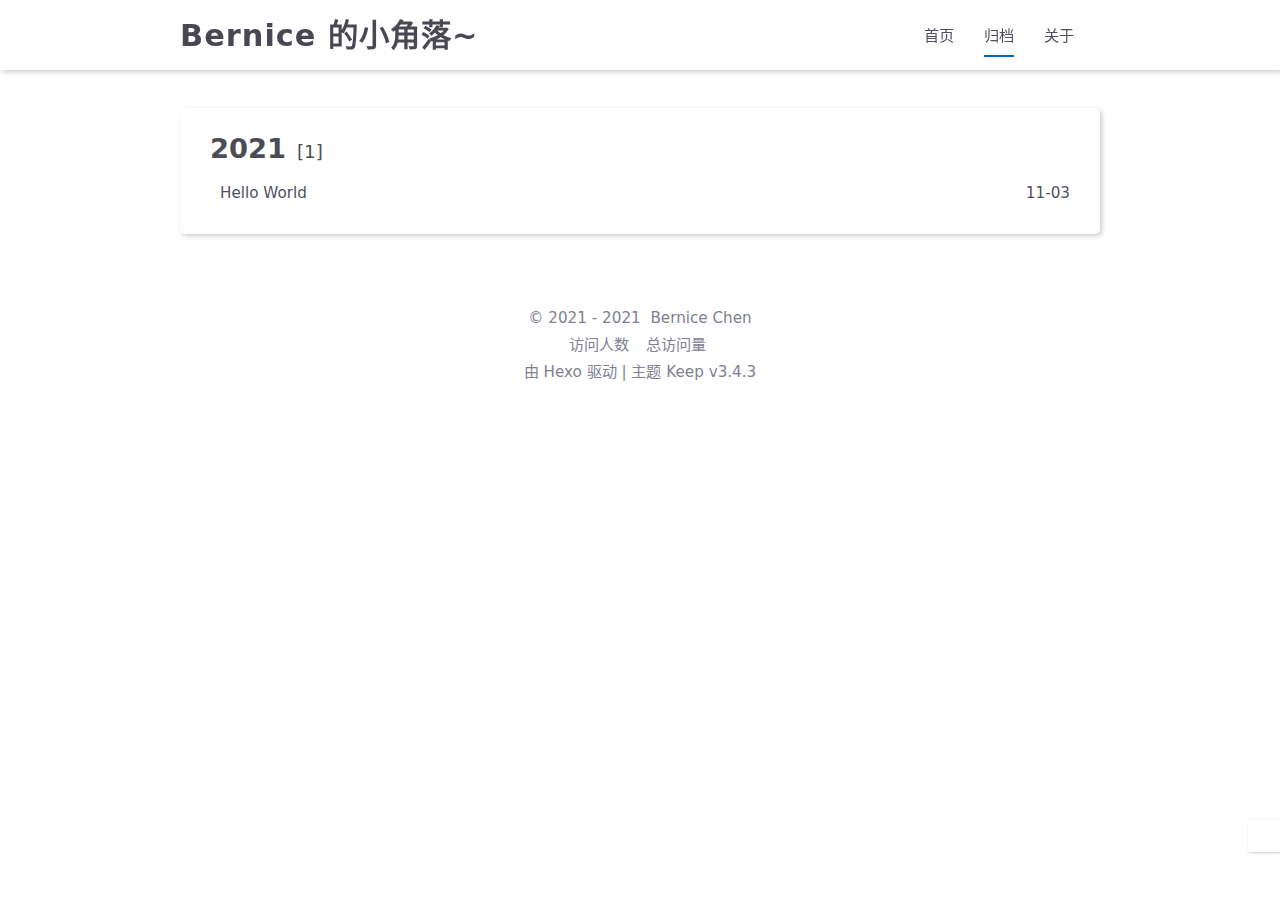
==== archives/index.html @ cb22fe48 "Site updated: 2021-11-06 12:32:54" ====
<!DOCTYPE html>
<html lang="zh-CN">
<head>
    <meta charset="utf-8">
    <meta name="viewport" content="width=device-width, initial-scale=1, maximum-scale=1">
    <meta name="keywords" content="Hexo Theme Keep">
    <meta name="description" content="技术小白的成长历程">
    <meta name="author" content="Bernice Chen">
    
    <title>
        
            归档 |
        
        Bernice 的小角落~
    </title>
    
<link rel="stylesheet" href="/css/style.css">

    <link rel="shortcut icon" href="/images/mylogo.svg">
    <link rel="stylesheet" href="//cdn.jsdelivr.net/npm/hexo-theme-keep@3.4.3/source/css/font-awesome.min.css">
    <script id="hexo-configurations">
    let KEEP = window.KEEP || {};
    KEEP.hexo_config = {"hostname":"example.com","root":"/","language":"zh-CN","path":"search.json"};
    KEEP.theme_config = {"toc":{"enable":true,"number":true,"expand_all":false,"init_open":false},"style":{"primary_color":"#0066CC","avatar":"/images/mylogo.svg","favicon":"/images/mylogo.svg","article_img_align":"left","left_side_width":"260px","content_max_width":"920px","hover":{"shadow":false,"scale":false},"first_screen":{"enable":true,"background_img":"/images/bg.svg","description":"业精于勤，荒于嬉"},"scroll":{"progress_bar":{"enable":true},"percent":{"enable":true}}},"local_search":{"enable":true,"preload":true},"code_copy":{"enable":true,"style":"default"},"pjax":{"enable":true},"lazyload":{"enable":true},"version":"3.4.3"};
    KEEP.language_ago = {"second":"%s 秒前","minute":"%s 分钟前","hour":"%s 小时前","day":"%s 天前","week":"%s 周前","month":"%s 月前","year":"%s 年前"};
  </script>
<meta name="generator" content="Hexo 5.4.0"></head>


<body>
<div class="progress-bar-container">
    
        <span class="scroll-progress-bar"></span>
    

    
        <span class="pjax-progress-bar"></span>
        <span class="pjax-progress-icon">
            <i class="fas fa-circle-notch fa-spin"></i>
        </span>
    
</div>


<main class="page-container">

    

    <div class="page-main-content">

        <div class="page-main-content-top">
            <header class="header-wrapper">

    <div class="header-content">
        <div class="left">
            
            <a class="logo-title" href="/">
                Bernice 的小角落~
            </a>
        </div>

        <div class="right">
            <div class="pc">
                <ul class="menu-list">
                    
                        <li class="menu-item">
                            <a class=""
                               href="/"
                            >
                                首页
                            </a>
                        </li>
                    
                        <li class="menu-item">
                            <a class="active"
                               href="/archives"
                            >
                                归档
                            </a>
                        </li>
                    
                        <li class="menu-item">
                            <a class=""
                               href="/about"
                            >
                                关于
                            </a>
                        </li>
                    
                    
                        <li class="menu-item search search-popup-trigger">
                            <i class="fas fa-search"></i>
                        </li>
                    
                </ul>
            </div>
            <div class="mobile">
                
                    <div class="icon-item search search-popup-trigger"><i class="fas fa-search"></i></div>
                
                <div class="icon-item menu-bar">
                    <div class="menu-bar-middle"></div>
                </div>
            </div>
        </div>
    </div>

    <div class="header-drawer">
        <ul class="drawer-menu-list">
            
                <li class="drawer-menu-item flex-center">
                    <a class=""
                       href="/">首页</a>
                </li>
            
                <li class="drawer-menu-item flex-center">
                    <a class="active"
                       href="/archives">归档</a>
                </li>
            
                <li class="drawer-menu-item flex-center">
                    <a class=""
                       href="/about">关于</a>
                </li>
            
        </ul>
    </div>

    <div class="window-mask"></div>

</header>


        </div>

        <div class="page-main-content-middle">

            <div class="main-content">

                
                    <div class="fade-in-down-animation">
    <div class="archive-container ">
        
<div class="archive-list-container">
    
        <section class="archive-item">
            <div class="archive-item-header">
                <span class="archive-year">2021</span>
                <span class="archive-year-post-count">[1]</span>
            </div>
            <ul class="article-list">
                
                    <li class="article-item">
                        <a class="article-title"
                           href="/2021/11/03/hello-world/"
                        >Hello World</a>
                        <span class="article-date">11-03</span>
                    </li>
                
            </ul>
        </section>
    
</div>

    </div>
</div>

                
            </div>

        </div>

        <div class="page-main-content-bottom">
            <footer class="footer">
    <div class="info-container">
        <div class="copyright-info info-item">
            &copy;
            
              <span>2021</span>
              -
            
            2021&nbsp;<i class="fas fa-heart icon-animate"></i>&nbsp;<a href="/">Bernice Chen</a>
        </div>
        
            <script async data-pjax src="//busuanzi.ibruce.info/busuanzi/2.3/busuanzi.pure.mini.js"></script>
            <div class="website-count info-item">
                
                    <span id="busuanzi_container_site_uv">
                        访问人数&nbsp;<span id="busuanzi_value_site_uv"></span>&ensp;
                    </span>
                
                
                    <span id="busuanzi_container_site_pv">
                        总访问量&nbsp;<span id="busuanzi_value_site_pv"></span>
                    </span>
                
            </div>
        
        <div class="theme-info info-item">
            由 <a target="_blank" href="https://hexo.io">Hexo</a> 驱动&nbsp;|&nbsp;主题&nbsp;<a class="theme-version" target="_blank" href="https://github.com/XPoet/hexo-theme-keep">Keep v3.4.3</a>
        </div>
        
        
    </div>
</footer>

        </div>
    </div>

    

    <div class="right-bottom-side-tools">
        <div class="side-tools-container">
    <ul class="side-tools-list">
        <li class="tools-item tool-font-adjust-plus flex-center">
            <i class="fas fa-search-plus"></i>
        </li>

        <li class="tools-item tool-font-adjust-minus flex-center">
            <i class="fas fa-search-minus"></i>
        </li>

        <li class="tools-item tool-expand-width flex-center">
            <i class="fas fa-arrows-alt-h"></i>
        </li>

        <li class="tools-item tool-dark-light-toggle flex-center">
            <i class="fas fa-moon"></i>
        </li>

        <!-- rss -->
        

        

        <li class="tools-item tool-scroll-to-bottom flex-center">
            <i class="fas fa-arrow-down"></i>
        </li>
    </ul>

    <ul class="exposed-tools-list">
        <li class="tools-item tool-toggle-show flex-center">
            <i class="fas fa-cog fa-spin"></i>
        </li>
        
            <li class="tools-item tool-scroll-to-top flex-center">
                <i class="arrow-up fas fa-arrow-up"></i>
                <span class="percent"></span>
            </li>
        
    </ul>
</div>

    </div>

    

    <div class="image-viewer-container">
    <img src="">
</div>


    
        <div class="search-pop-overlay">
    <div class="popup search-popup">
        <div class="search-header">
          <span class="search-input-field-pre">
            <i class="fas fa-keyboard"></i>
          </span>
            <div class="search-input-container">
                <input autocomplete="off"
                       autocorrect="off"
                       autocapitalize="off"
                       placeholder="搜索..."
                       spellcheck="false"
                       type="search"
                       class="search-input"
                >
            </div>
            <span class="popup-btn-close">
                <i class="fas fa-times"></i>
            </span>
        </div>
        <div id="search-result">
            <div id="no-result">
                <i class="fas fa-spinner fa-pulse fa-5x fa-fw"></i>
            </div>
        </div>
    </div>
</div>

    

</main>



<script src="//cdn.jsdelivr.net/npm/hexo-theme-keep@3.4.3/source/js/utils.js"></script><script src="//cdn.jsdelivr.net/npm/hexo-theme-keep@3.4.3/source/js/main.js"></script><script src="//cdn.jsdelivr.net/npm/hexo-theme-keep@3.4.3/source/js/header-shrink.js"></script><script src="//cdn.jsdelivr.net/npm/hexo-theme-keep@3.4.3/source/js/back2top.js"></script><script src="//cdn.jsdelivr.net/npm/hexo-theme-keep@3.4.3/source/js/dark-light-toggle.js"></script>


    <script src="//cdn.jsdelivr.net/npm/hexo-theme-keep@3.4.3/source/js/local-search.js"></script>



    <script src="//cdn.jsdelivr.net/npm/hexo-theme-keep@3.4.3/source/js/code-copy.js"></script>



    <script src="//cdn.jsdelivr.net/npm/hexo-theme-keep@3.4.3/source/js/lazyload.js"></script>


<div class="post-scripts pjax">
    
</div>


    <script src="//cdn.jsdelivr.net/npm/hexo-theme-keep@3.4.3/source/js/libs/pjax.min.js"></script>
<script>
    window.addEventListener('DOMContentLoaded', () => {
        window.pjax = new Pjax({
            selectors: [
                'head title',
                '.page-container',
                '.pjax'
            ],
            history: true,
            debug: false,
            cacheBust: false,
            timeout: 0,
            analytics: false,
            currentUrlFullReload: false,
            scrollRestoration: false,
            // scrollTo: true,
        });

        document.addEventListener('pjax:send', () => {
            KEEP.utils.pjaxProgressBarStart();
        });

        document.addEventListener('pjax:complete', () => {
            KEEP.utils.pjaxProgressBarEnd();
            window.pjax.executeScripts(document.querySelectorAll('script[data-pjax], .pjax script'));
            KEEP.refresh();
        });
    });
</script>



</body>
</html>
---- css/style.css ----
:root {
  --background-color: #fff;
  --second-background-color: #f7f7f7;
  --primary-color: #06c;
  --first-text-color: #484853;
  --second-text-color: #4c4c57;
  --third-text-color: #808091;
  --fourth-text-color: #ededef;
  --default-text-color: #50505c;
  --border-color: #b3b3b3;
  --selection-color: #0075eb;
  --shadow-color: rgba(0,0,0,0.2);
  --shadow-hover-color: rgba(0,0,0,0.28);
  --scrollbar-color: #595967;
  --scroll-bar-bg-color: #e6e6e6;
  --link-color: #484853;
  --copyright-info-color: #c03;
  --avatar-background-color: #06c;
  --pjax-progress-bar-color: linear-gradient(45deg, #f10006, #ef5b00, #e59c01, #19ca05, #00cab5, #0264c8, #c303c3);
}
@media (prefers-color-scheme: light) {
  :root {
    --background-color: #fff;
    --second-background-color: #f7f7f7;
    --primary-color: #06c;
    --first-text-color: #484853;
    --second-text-color: #4c4c57;
    --third-text-color: #808091;
    --fourth-text-color: #ededef;
    --default-text-color: #50505c;
    --border-color: #b3b3b3;
    --selection-color: #0075eb;
    --shadow-color: rgba(0,0,0,0.2);
    --shadow-hover-color: rgba(0,0,0,0.28);
    --scrollbar-color: #595967;
    --scroll-bar-bg-color: #e6e6e6;
    --link-color: #484853;
    --copyright-info-color: #c03;
    --avatar-background-color: #06c;
    --pjax-progress-bar-color: linear-gradient(45deg, #f10006, #ef5b00, #e59c01, #19ca05, #00cab5, #0264c8, #c303c3);
  }
}
@media (prefers-color-scheme: dark) {
  :root {
    --background-color: #383940;
    --second-background-color: #32333a;
    --primary-color: #06c;
    --first-text-color: #d2d2d7;
    --second-text-color: #cbcbd1;
    --third-text-color: #9595a2;
    --fourth-text-color: #242429;
    --default-text-color: #bebec6;
    --border-color: #5c5e6a;
    --selection-color: #0075eb;
    --shadow-color: rgba(128,128,128,0.2);
    --shadow-hover-color: rgba(128,128,128,0.28);
    --scrollbar-color: #32333a;
    --scroll-bar-bg-color: #5c5e6a;
    --link-color: #c5c5cc;
    --copyright-info-color: #a30029;
    --avatar-background-color: #005cb8;
    --pjax-progress-bar-color: linear-gradient(45deg, #ea404a, #ea722f, #e9a71f, #67e559, #18ecec, #1b85f1, #ee1dee);
  }
}
.light-mode {
  --background-color: #fff;
  --second-background-color: #f7f7f7;
  --primary-color: #06c;
  --first-text-color: #484853;
  --second-text-color: #4c4c57;
  --third-text-color: #808091;
  --fourth-text-color: #ededef;
  --default-text-color: #50505c;
  --border-color: #b3b3b3;
  --selection-color: #0075eb;
  --shadow-color: rgba(0,0,0,0.2);
  --shadow-hover-color: rgba(0,0,0,0.28);
  --scrollbar-color: #595967;
  --scroll-bar-bg-color: #e6e6e6;
  --link-color: #484853;
  --copyright-info-color: #c03;
  --avatar-background-color: #06c;
  --pjax-progress-bar-color: linear-gradient(45deg, #f10006, #ef5b00, #e59c01, #19ca05, #00cab5, #0264c8, #c303c3);
}
.dark-mode {
  --background-color: #383940;
  --second-background-color: #32333a;
  --primary-color: #06c;
  --first-text-color: #d2d2d7;
  --second-text-color: #cbcbd1;
  --third-text-color: #9595a2;
  --fourth-text-color: #242429;
  --default-text-color: #bebec6;
  --border-color: #5c5e6a;
  --selection-color: #0075eb;
  --shadow-color: rgba(128,128,128,0.2);
  --shadow-hover-color: rgba(128,128,128,0.28);
  --scrollbar-color: #32333a;
  --scroll-bar-bg-color: #5c5e6a;
  --link-color: #c5c5cc;
  --copyright-info-color: #a30029;
  --avatar-background-color: #005cb8;
  --pjax-progress-bar-color: linear-gradient(45deg, #ea404a, #ea722f, #e9a71f, #67e559, #18ecec, #1b85f1, #ee1dee);
}
.fade-in-down-animation {
  animation-fill-mode: both;
  animation-duration: 1s;
  animation-name: fade-in-down;
}
.title-hover-animation {
  display: inline-block;
  position: relative;
  border-bottom: none;
  line-height: 1.3;
  vertical-align: top;
  color: var(--second-text-color);
}
.title-hover-animation::before {
  content: "";
  position: absolute;
  width: 100%;
  height: 2px;
  bottom: -4px;
  left: 0;
  background-color: var(--second-text-color);
  visibility: hidden;
  transform: scaleX(0);
  transition-property: color, background, box-shadow, border-color, visibility, transform;
  transition-delay: 0s, 0s, 0s, 0s, 0s, 0s;
  transition-duration: 0.2s, 0.2s, 0.2s, 0.2s, 0.2s, 0.2s;
  transition-timing-function: ease, ease, ease, ease, ease-in-out, ease-in-out;
}
.title-hover-animation:hover::before {
  visibility: visible;
  transform: scaleX(1);
}
@-moz-keyframes fade-in-down {
  0% {
    opacity: 0;
    transform: translateY(-50px);
  }
  100% {
    opacity: 1;
    transform: translateY(0);
  }
}
@-webkit-keyframes fade-in-down {
  0% {
    opacity: 0;
    transform: translateY(-50px);
  }
  100% {
    opacity: 1;
    transform: translateY(0);
  }
}
@-o-keyframes fade-in-down {
  0% {
    opacity: 0;
    transform: translateY(-50px);
  }
  100% {
    opacity: 1;
    transform: translateY(0);
  }
}
@keyframes fade-in-down {
  0% {
    opacity: 0;
    transform: translateY(-50px);
  }
  100% {
    opacity: 1;
    transform: translateY(0);
  }
}
@-moz-keyframes icon-animate {
  0%, 100% {
    transform: scale(1);
  }
  10%, 30% {
    transform: scale(0.88);
  }
  20%, 40%, 60%, 80% {
    transform: scale(1.08);
  }
  50%, 70% {
    transform: scale(1.08);
  }
}
@-webkit-keyframes icon-animate {
  0%, 100% {
    transform: scale(1);
  }
  10%, 30% {
    transform: scale(0.88);
  }
  20%, 40%, 60%, 80% {
    transform: scale(1.08);
  }
  50%, 70% {
    transform: scale(1.08);
  }
}
@-o-keyframes icon-animate {
  0%, 100% {
    transform: scale(1);
  }
  10%, 30% {
    transform: scale(0.88);
  }
  20%, 40%, 60%, 80% {
    transform: scale(1.08);
  }
  50%, 70% {
    transform: scale(1.08);
  }
}
@keyframes icon-animate {
  0%, 100% {
    transform: scale(1);
  }
  10%, 30% {
    transform: scale(0.88);
  }
  20%, 40%, 60%, 80% {
    transform: scale(1.08);
  }
  50%, 70% {
    transform: scale(1.08);
  }
}
* {
  transition-property: color, background, box-shadow, border-color;
  transition-delay: 0s, 0s, 0s, 0s;
  transition-duration: 0.2s, 0.2s, 0.2s, 0.2s;
  transition-timing-function: ease, ease, ease, ease;
}
*::-webkit-scrollbar {
  width: 6px;
  height: 6px;
  transition: all 0.2s ease;
}
*::-webkit-scrollbar-thumb {
  background: var(--scrollbar-color);
  border-radius: 1px;
}
*::-webkit-scrollbar-track {
  background: var(--scroll-bar-bg-color);
}
html,
body {
  position: relative;
  width: 100%;
  height: 100%;
  margin: 0;
  padding: 0;
  color: var(--default-text-color);
  background: var(--background-color);
  font-family: Optima-Regular, Optima, -apple-system, system-ui, Segoe UI, Roboto, Ubuntu, Cantarell, Noto Sans, sans-serif, BlinkMacSystemFont, Helvetica Neue, PingFang SC, Hiragino Sans GB, Microsoft YaHei, Arial;
  font-weight: 400;
  font-size: 15.2px;
  line-height: 22px;
}
html::-webkit-scrollbar,
body::-webkit-scrollbar {
  width: 8px;
  height: 8px;
}
@media (max-width: 780px) {
  html,
  body {
    font-size: 14.591999999999999px;
    line-height: 21.119999999999997px;
  }
}
@media (max-width: 500px) {
  html,
  body {
    font-size: 13.68px;
    line-height: 19.8px;
  }
}
::selection {
  background: var(--selection-color);
  color: #fff;
}
ul,
ol,
li {
  padding: 0;
  margin: 0;
  list-style: none;
}
a {
  text-decoration: none;
  color: var(--default-text-color);
}
a i,
a span {
  color: var(--default-text-color);
}
a:hover,
a:active {
  text-decoration: none !important;
  color: var(--primary-color);
}
a:hover i,
a:active i,
a:hover span,
a:active span {
  color: var(--primary-color);
}
img[lazyload] {
  padding: 10px;
  margin: 20px auto !important;
  cursor: not-allowed;
  pointer-events: none;
}
button {
  padding: 0;
  margin: 0;
  border: 0;
  outline: none;
  cursor: pointer;
  background: transparent;
}
.btn {
  display: inline-block;
  position: relative;
  text-align: center;
  cursor: pointer;
  white-space: nowrap;
  border-radius: 5px;
  padding: 8px 16px;
  background: var(--background-color);
  box-shadow: 2px 2px 5px var(--shadow-color);
  transition-property: color, background, box-shadow, border-color, transform;
  transition-delay: 0s, 0s, 0s, 0s, 0s;
  transition-duration: 0.2s, 0.2s, 0.2s, 0.2s, 0.2s;
  transition-timing-function: ease, ease, ease, ease, linear;
}
.btn:hover {
  color: var(--background-color);
  background: var(--primary-color);
}
.flex-center {
  display: flex;
  justify-content: center;
  align-items: center;
}
.clear {
  clear: both;
}
.markdown-body {
  font-size: 1rem;
}
.markdown-body blockquote {
  box-sizing: border-box;
  border-left: 5px solid var(--default-text-color);
  margin: 20px 0;
  color: var(--default-text-color);
  background: var(--second-background-color);
}
.markdown-body blockquote p,
.markdown-body blockquote ul,
.markdown-body blockquote ol {
  padding: 5px 5px 5px 10px;
}
.markdown-body p {
  line-height: 2;
  color: var(--default-text-color);
}
.markdown-body a {
  position: relative;
  outline: 0;
  text-decoration: none;
  overflow-wrap: break-word;
  cursor: pointer;
  border-bottom: 1px solid var(--third-text-color);
  box-sizing: border-box;
  padding-bottom: 2px;
}
.markdown-body a .fas,
.markdown-body a .far,
.markdown-body a fab {
  margin: 0 2px 0 6px;
  position: relative;
  color: var(--third-text-color);
  font-size: 0.88rem;
}
.markdown-body a:hover {
  text-decoration: underline;
}
.markdown-body a:hover::after {
  background: var(--primary-color);
}
.markdown-body strong {
  color: var(--default-text-color);
}
.markdown-body em {
  color: var(--default-text-color);
}
.markdown-body ul > li,
.markdown-body ol > li {
  margin-left: 16px;
  line-height: 2rem;
}
.markdown-body ul li {
  list-style: disc;
}
.markdown-body ul li ul li {
  list-style: circle;
}
.markdown-body ul li ul li ul li {
  list-style: square;
}
.markdown-body ol li {
  list-style: decimal;
}
.markdown-body ol li ol li {
  list-style: upper-alpha;
}
.markdown-body ol li ol li ol li {
  list-style: upper-roman;
}
.markdown-body li {
  color: var(--default-text-color);
}
.markdown-body h1,
.markdown-body h2,
.markdown-body h3,
.markdown-body h4,
.markdown-body h5,
.markdown-body h6 {
  color: var(--second-text-color);
  line-height: 1.5;
}
@media (max-width: 780px) {
  .markdown-body h1,
  .markdown-body h2,
  .markdown-body h3,
  .markdown-body h4,
  .markdown-body h5,
  .markdown-body h6 {
    line-height: 1.25;
  }
}
.markdown-body h1 {
  font-size: 1.8rem;
  font-weight: 600;
}
@media (max-width: 780px) {
  .markdown-body h1 {
    font-size: 1.7rem;
  }
}
.markdown-body h2 {
  font-size: 1.7rem;
  font-weight: 600;
}
@media (max-width: 780px) {
  .markdown-body h2 {
    font-size: 1.6rem;
  }
}
.markdown-body h3 {
  font-size: 1.6rem;
  font-weight: 550;
}
@media (max-width: 780px) {
  .markdown-body h3 {
    font-size: 1.5rem;
  }
}
.markdown-body h4 {
  font-size: 1.5rem;
  font-weight: 550;
}
@media (max-width: 780px) {
  .markdown-body h4 {
    font-size: 1.4rem;
  }
}
.markdown-body h5 {
  font-size: 1.28rem;
  font-weight: 500;
}
@media (max-width: 780px) {
  .markdown-body h5 {
    font-size: 1.18rem;
  }
}
.markdown-body h6 {
  font-size: 1.2rem;
  font-weight: 500;
  line-height: 1.2;
}
@media (max-width: 780px) {
  .markdown-body h6 {
    font-size: 1.1rem;
    line-height: 1.1;
  }
}
.markdown-body img {
  box-sizing: border-box;
  max-width: 100%;
  cursor: zoom-in;
  display: block;
  box-shadow: 0 0 2px var(--shadow-color);
  transition-property: color, background, box-shadow, border-color, padding, margin;
  transition-delay: 0s, 0s, 0s, 0s, 0s, 0s;
  transition-duration: 0.2s, 0.2s, 0.2s, 0.2s, 0.2s, 0.2s;
  transition-timing-function: ease, ease, ease, ease, linear, linear;
  margin: 10px 0 2px;
}
.markdown-body > table {
  border-spacing: 0;
  border-collapse: collapse;
  width: 100%;
  overflow: auto;
}
.markdown-body > table td,
.markdown-body > table th {
  padding: 0;
}
.markdown-body > table th {
  font-weight: 600;
}
.markdown-body > table td,
.markdown-body > table th {
  padding: 6px 13px;
  border: 1px solid var(--border-color);
}
.markdown-body > table tr {
  background-color: var(--background-color);
  border: 1px solid var(--fourth-text-color);
}
.markdown-body > table tr:nth-child(2n) {
  background-color: var(--second-background-color);
}
:root {
  --background-color: #fff;
  --second-background-color: #f7f7f7;
  --primary-color: #06c;
  --first-text-color: #484853;
  --second-text-color: #4c4c57;
  --third-text-color: #808091;
  --fourth-text-color: #ededef;
  --default-text-color: #50505c;
  --border-color: #b3b3b3;
  --selection-color: #0075eb;
  --shadow-color: rgba(0,0,0,0.2);
  --shadow-hover-color: rgba(0,0,0,0.28);
  --scrollbar-color: #595967;
  --scroll-bar-bg-color: #e6e6e6;
  --link-color: #484853;
  --copyright-info-color: #c03;
  --avatar-background-color: #06c;
  --pjax-progress-bar-color: linear-gradient(45deg, #f10006, #ef5b00, #e59c01, #19ca05, #00cab5, #0264c8, #c303c3);
}
@media (prefers-color-scheme: light) {
  :root {
    --background-color: #fff;
    --second-background-color: #f7f7f7;
    --primary-color: #06c;
    --first-text-color: #484853;
    --second-text-color: #4c4c57;
    --third-text-color: #808091;
    --fourth-text-color: #ededef;
    --default-text-color: #50505c;
    --border-color: #b3b3b3;
    --selection-color: #0075eb;
    --shadow-color: rgba(0,0,0,0.2);
    --shadow-hover-color: rgba(0,0,0,0.28);
    --scrollbar-color: #595967;
    --scroll-bar-bg-color: #e6e6e6;
    --link-color: #484853;
    --copyright-info-color: #c03;
    --avatar-background-color: #06c;
    --pjax-progress-bar-color: linear-gradient(45deg, #f10006, #ef5b00, #e59c01, #19ca05, #00cab5, #0264c8, #c303c3);
  }
}
@media (prefers-color-scheme: dark) {
  :root {
    --background-color: #383940;
    --second-background-color: #32333a;
    --primary-color: #06c;
    --first-text-color: #d2d2d7;
    --second-text-color: #cbcbd1;
    --third-text-color: #9595a2;
    --fourth-text-color: #242429;
    --default-text-color: #bebec6;
    --border-color: #5c5e6a;
    --selection-color: #0075eb;
    --shadow-color: rgba(128,128,128,0.2);
    --shadow-hover-color: rgba(128,128,128,0.28);
    --scrollbar-color: #32333a;
    --scroll-bar-bg-color: #5c5e6a;
    --link-color: #c5c5cc;
    --copyright-info-color: #a30029;
    --avatar-background-color: #005cb8;
    --pjax-progress-bar-color: linear-gradient(45deg, #ea404a, #ea722f, #e9a71f, #67e559, #18ecec, #1b85f1, #ee1dee);
  }
}
.light-mode {
  --background-color: #fff;
  --second-background-color: #f7f7f7;
  --primary-color: #06c;
  --first-text-color: #484853;
  --second-text-color: #4c4c57;
  --third-text-color: #808091;
  --fourth-text-color: #ededef;
  --default-text-color: #50505c;
  --border-color: #b3b3b3;
  --selection-color: #0075eb;
  --shadow-color: rgba(0,0,0,0.2);
  --shadow-hover-color: rgba(0,0,0,0.28);
  --scrollbar-color: #595967;
  --scroll-bar-bg-color: #e6e6e6;
  --link-color: #484853;
  --copyright-info-color: #c03;
  --avatar-background-color: #06c;
  --pjax-progress-bar-color: linear-gradient(45deg, #f10006, #ef5b00, #e59c01, #19ca05, #00cab5, #0264c8, #c303c3);
}
.dark-mode {
  --background-color: #383940;
  --second-background-color: #32333a;
  --primary-color: #06c;
  --first-text-color: #d2d2d7;
  --second-text-color: #cbcbd1;
  --third-text-color: #9595a2;
  --fourth-text-color: #242429;
  --default-text-color: #bebec6;
  --border-color: #5c5e6a;
  --selection-color: #0075eb;
  --shadow-color: rgba(128,128,128,0.2);
  --shadow-hover-color: rgba(128,128,128,0.28);
  --scrollbar-color: #32333a;
  --scroll-bar-bg-color: #5c5e6a;
  --link-color: #c5c5cc;
  --copyright-info-color: #a30029;
  --avatar-background-color: #005cb8;
  --pjax-progress-bar-color: linear-gradient(45deg, #ea404a, #ea722f, #e9a71f, #67e559, #18ecec, #1b85f1, #ee1dee);
}
:root {
  --code-foreground: #535360;
  --code-background: #f2f2f2;
  --highlight-background: #fafafa;
  --highlight-foreground: #535360;
  --highlight-comment: #8e908c;
  --highlight-red: #c82829;
  --highlight-orange: #f5871f;
  --highlight-yellow: #eab700;
  --highlight-green: #718c00;
  --highlight-aqua: #3e999f;
  --highlight-blue: #4271ae;
  --highlight-purple: #8959a8;
  --highlight-gutter-color: #585865;
  --highlight-gutter-bg-color: #f2f2f2;
}
@media (prefers-color-scheme: light) {
  :root {
    --code-foreground: #535360;
    --code-background: #f2f2f2;
    --highlight-background: #fafafa;
    --highlight-foreground: #535360;
    --highlight-comment: #8e908c;
    --highlight-red: #c82829;
    --highlight-orange: #f5871f;
    --highlight-yellow: #eab700;
    --highlight-green: #718c00;
    --highlight-aqua: #3e999f;
    --highlight-blue: #4271ae;
    --highlight-purple: #8959a8;
    --highlight-gutter-color: #585865;
    --highlight-gutter-bg-color: #f2f2f2;
  }
}
@media (prefers-color-scheme: dark) {
  :root {
    --code-foreground: #bfbfc7;
    --code-background: #32333a;
    --highlight-background: #34343b;
    --highlight-foreground: #bfbfc7;
    --highlight-comment: #969896;
    --highlight-red: #c66;
    --highlight-orange: #de935f;
    --highlight-yellow: #f0c674;
    --highlight-green: #b5bd68;
    --highlight-aqua: #8abeb7;
    --highlight-blue: #81a2be;
    --highlight-purple: #b294bb;
    --highlight-gutter-color: #c1c1c9;
    --highlight-gutter-bg-color: #32333a;
  }
}
.light-mode {
  --code-foreground: #535360;
  --code-background: #f2f2f2;
  --highlight-background: #fafafa;
  --highlight-foreground: #535360;
  --highlight-comment: #8e908c;
  --highlight-red: #c82829;
  --highlight-orange: #f5871f;
  --highlight-yellow: #eab700;
  --highlight-green: #718c00;
  --highlight-aqua: #3e999f;
  --highlight-blue: #4271ae;
  --highlight-purple: #8959a8;
  --highlight-gutter-color: #585865;
  --highlight-gutter-bg-color: #f2f2f2;
}
.dark-mode {
  --code-foreground: #bfbfc7;
  --code-background: #32333a;
  --highlight-background: #34343b;
  --highlight-foreground: #bfbfc7;
  --highlight-comment: #969896;
  --highlight-red: #c66;
  --highlight-orange: #de935f;
  --highlight-yellow: #f0c674;
  --highlight-green: #b5bd68;
  --highlight-aqua: #8abeb7;
  --highlight-blue: #81a2be;
  --highlight-purple: #b294bb;
  --highlight-gutter-color: #c1c1c9;
  --highlight-gutter-bg-color: #32333a;
}
pre,
.highlight {
  overflow: auto;
  margin: 20px 0;
  padding: 0;
  font-size: 0.96rem;
  line-height: 1.5rem;
  color: var(--highlight-foreground);
  background: var(--highlight-background);
}
pre,
code {
  font-family: "Source Code Pro", consolas, Menlo;
}
code {
  padding: 5px;
  word-wrap: break-word;
  border-radius: 2px;
  font-size: 0.96rem;
  color: var(--code-foreground);
  background: var(--code-background);
}
pre {
  padding: 10px;
}
pre code {
  padding: 0;
  color: var(--highlight-foreground);
  background: none;
  text-shadow: none;
}
.highlight {
  border-radius: 1px;
}
.highlight pre {
  border: none;
  margin: 0;
  padding: 10px 0;
}
.highlight table {
  margin: 0;
  width: auto;
  border: none;
  border-spacing: unset;
}
.highlight td {
  border: none;
  padding: 0;
}
.highlight figcaption {
  font-size: 1rem;
  color: var(--highlight-foreground);
  line-height: 1rem;
  margin-bottom: 1rem;
}
.highlight figcaption a {
  float: right;
  color: var(--highlight-foreground);
}
.highlight figcaption a:hover {
  border-bottom-color: var(--highlight-foreground);
}
.highlight .gutter pre {
  padding-left: 10px;
  padding-right: 10px;
  color: var(--highlight-gutter-color);
  text-align: center;
  background-color: var(--highlight-gutter-bg-color);
}
.highlight .code pre {
  width: 100%;
  padding-left: 10px;
  padding-right: 10px;
  background-color: var(--highlight-background);
}
.highlight .line {
  height: 20px;
  color: var(--default-text-color);
}
.highlight .line .attr {
  color: var(--default-text-color);
}
.highlight .line .string {
  color: var(--default-text-color);
}
.gutter {
  -webkit-user-select: none;
  -moz-user-select: none;
  -ms-user-select: none;
  user-select: none;
}
.gist table {
  width: auto;
}
.gist table td {
  border: none;
}
pre .deletion {
  background: var(--highlight-deletion);
}
pre .addition {
  background: var(--highlight-addition);
}
pre .meta {
  color: var(--highlight-purple);
}
pre .comment {
  color: var(--highlight-comment);
}
pre .variable,
pre .attribute,
pre .tag,
pre .regexp,
pre .ruby .constant,
pre .xml .tag .title,
pre .xml .pi,
pre .xml .doctype,
pre .html .doctype,
pre .css .id,
pre .css .class,
pre .css .pseudo {
  color: var(--highlight-red);
}
pre .number,
pre .preprocessor,
pre .built_in,
pre .literal,
pre .params,
pre .constant,
pre .command {
  color: var(--highlight-orange);
}
pre .ruby .class .title,
pre .css .rules .attribute,
pre .string,
pre .value,
pre .inheritance,
pre .header,
pre .ruby .symbol,
pre .xml .cdata,
pre .special,
pre .number,
pre .formula {
  color: var(--highlight-green);
}
pre .title,
pre .css .hexcolor {
  color: var(--highlight-aqua);
}
pre .function,
pre .python .decorator,
pre .python .title,
pre .ruby .function .title,
pre .ruby .title .keyword,
pre .perl .sub,
pre .javascript .title,
pre .coffeescript .title {
  color: var(--highlight-blue);
}
pre .keyword,
pre .javascript .function {
  color: var(--highlight-purple);
}
.highlight-container {
  position: relative;
}
.highlight-container:hover .copy-btn,
.highlight-container .copy-btn:focus {
  opacity: 1;
}
.copy-btn {
  cursor: pointer;
  display: inline-block;
  font-weight: bold;
  line-height: 1.8;
  opacity: 0;
  outline: 0;
  padding: 2px 6px;
  position: absolute;
  vertical-align: middle;
  white-space: nowrap;
  font-size: 1rem;
  color: var(--default-text-color);
  -moz-user-select: none;
  -ms-user-select: none;
  -webkit-user-select: none;
  user-select: none;
  transition-property: color, background, box-shadow, border-color, opacity;
  transition-delay: 0s, 0s, 0s, 0s, 0s;
  transition-duration: 0.2s, 0.2s, 0.2s, 0.2s, 0.2s;
  transition-timing-function: ease, ease, ease, ease, ease-in-out;
  background: var(--background-color);
  border: 0;
  right: 0;
  top: 0;
}
:root {
  --background-color: #fff;
  --second-background-color: #f7f7f7;
  --primary-color: #06c;
  --first-text-color: #484853;
  --second-text-color: #4c4c57;
  --third-text-color: #808091;
  --fourth-text-color: #ededef;
  --default-text-color: #50505c;
  --border-color: #b3b3b3;
  --selection-color: #0075eb;
  --shadow-color: rgba(0,0,0,0.2);
  --shadow-hover-color: rgba(0,0,0,0.28);
  --scrollbar-color: #595967;
  --scroll-bar-bg-color: #e6e6e6;
  --link-color: #484853;
  --copyright-info-color: #c03;
  --avatar-background-color: #06c;
  --pjax-progress-bar-color: linear-gradient(45deg, #f10006, #ef5b00, #e59c01, #19ca05, #00cab5, #0264c8, #c303c3);
}
@media (prefers-color-scheme: light) {
  :root {
    --background-color: #fff;
    --second-background-color: #f7f7f7;
    --primary-color: #06c;
    --first-text-color: #484853;
    --second-text-color: #4c4c57;
    --third-text-color: #808091;
    --fourth-text-color: #ededef;
    --default-text-color: #50505c;
    --border-color: #b3b3b3;
    --selection-color: #0075eb;
    --shadow-color: rgba(0,0,0,0.2);
    --shadow-hover-color: rgba(0,0,0,0.28);
    --scrollbar-color: #595967;
    --scroll-bar-bg-color: #e6e6e6;
    --link-color: #484853;
    --copyright-info-color: #c03;
    --avatar-background-color: #06c;
    --pjax-progress-bar-color: linear-gradient(45deg, #f10006, #ef5b00, #e59c01, #19ca05, #00cab5, #0264c8, #c303c3);
  }
}
@media (prefers-color-scheme: dark) {
  :root {
    --background-color: #383940;
    --second-background-color: #32333a;
    --primary-color: #06c;
    --first-text-color: #d2d2d7;
    --second-text-color: #cbcbd1;
    --third-text-color: #9595a2;
    --fourth-text-color: #242429;
    --default-text-color: #bebec6;
    --border-color: #5c5e6a;
    --selection-color: #0075eb;
    --shadow-color: rgba(128,128,128,0.2);
    --shadow-hover-color: rgba(128,128,128,0.28);
    --scrollbar-color: #32333a;
    --scroll-bar-bg-color: #5c5e6a;
    --link-color: #c5c5cc;
    --copyright-info-color: #a30029;
    --avatar-background-color: #005cb8;
    --pjax-progress-bar-color: linear-gradient(45deg, #ea404a, #ea722f, #e9a71f, #67e559, #18ecec, #1b85f1, #ee1dee);
  }
}
.light-mode {
  --background-color: #fff;
  --second-background-color: #f7f7f7;
  --primary-color: #06c;
  --first-text-color: #484853;
  --second-text-color: #4c4c57;
  --third-text-color: #808091;
  --fourth-text-color: #ededef;
  --default-text-color: #50505c;
  --border-color: #b3b3b3;
  --selection-color: #0075eb;
  --shadow-color: rgba(0,0,0,0.2);
  --shadow-hover-color: rgba(0,0,0,0.28);
  --scrollbar-color: #595967;
  --scroll-bar-bg-color: #e6e6e6;
  --link-color: #484853;
  --copyright-info-color: #c03;
  --avatar-background-color: #06c;
  --pjax-progress-bar-color: linear-gradient(45deg, #f10006, #ef5b00, #e59c01, #19ca05, #00cab5, #0264c8, #c303c3);
}
.dark-mode {
  --background-color: #383940;
  --second-background-color: #32333a;
  --primary-color: #06c;
  --first-text-color: #d2d2d7;
  --second-text-color: #cbcbd1;
  --third-text-color: #9595a2;
  --fourth-text-color: #242429;
  --default-text-color: #bebec6;
  --border-color: #5c5e6a;
  --selection-color: #0075eb;
  --shadow-color: rgba(128,128,128,0.2);
  --shadow-hover-color: rgba(128,128,128,0.28);
  --scrollbar-color: #32333a;
  --scroll-bar-bg-color: #5c5e6a;
  --link-color: #c5c5cc;
  --copyright-info-color: #a30029;
  --avatar-background-color: #005cb8;
  --pjax-progress-bar-color: linear-gradient(45deg, #ea404a, #ea722f, #e9a71f, #67e559, #18ecec, #1b85f1, #ee1dee);
}
:root {
  --code-foreground: #535360;
  --code-background: #f2f2f2;
  --highlight-background: #fafafa;
  --highlight-foreground: #535360;
  --highlight-comment: #8e908c;
  --highlight-red: #c82829;
  --highlight-orange: #f5871f;
  --highlight-yellow: #eab700;
  --highlight-green: #718c00;
  --highlight-aqua: #3e999f;
  --highlight-blue: #4271ae;
  --highlight-purple: #8959a8;
  --highlight-gutter-color: #585865;
  --highlight-gutter-bg-color: #f2f2f2;
}
@media (prefers-color-scheme: light) {
  :root {
    --code-foreground: #535360;
    --code-background: #f2f2f2;
    --highlight-background: #fafafa;
    --highlight-foreground: #535360;
    --highlight-comment: #8e908c;
    --highlight-red: #c82829;
    --highlight-orange: #f5871f;
    --highlight-yellow: #eab700;
    --highlight-green: #718c00;
    --highlight-aqua: #3e999f;
    --highlight-blue: #4271ae;
    --highlight-purple: #8959a8;
    --highlight-gutter-color: #585865;
    --highlight-gutter-bg-color: #f2f2f2;
  }
}
@media (prefers-color-scheme: dark) {
  :root {
    --code-foreground: #bfbfc7;
    --code-background: #32333a;
    --highlight-background: #34343b;
    --highlight-foreground: #bfbfc7;
    --highlight-comment: #969896;
    --highlight-red: #c66;
    --highlight-orange: #de935f;
    --highlight-yellow: #f0c674;
    --highlight-green: #b5bd68;
    --highlight-aqua: #8abeb7;
    --highlight-blue: #81a2be;
    --highlight-purple: #b294bb;
    --highlight-gutter-color: #c1c1c9;
    --highlight-gutter-bg-color: #32333a;
  }
}
.light-mode {
  --code-foreground: #535360;
  --code-background: #f2f2f2;
  --highlight-background: #fafafa;
  --highlight-foreground: #535360;
  --highlight-comment: #8e908c;
  --highlight-red: #c82829;
  --highlight-orange: #f5871f;
  --highlight-yellow: #eab700;
  --highlight-green: #718c00;
  --highlight-aqua: #3e999f;
  --highlight-blue: #4271ae;
  --highlight-purple: #8959a8;
  --highlight-gutter-color: #585865;
  --highlight-gutter-bg-color: #f2f2f2;
}
.dark-mode {
  --code-foreground: #bfbfc7;
  --code-background: #32333a;
  --highlight-background: #34343b;
  --highlight-foreground: #bfbfc7;
  --highlight-comment: #969896;
  --highlight-red: #c66;
  --highlight-orange: #de935f;
  --highlight-yellow: #f0c674;
  --highlight-green: #b5bd68;
  --highlight-aqua: #8abeb7;
  --highlight-blue: #81a2be;
  --highlight-purple: #b294bb;
  --highlight-gutter-color: #c1c1c9;
  --highlight-gutter-bg-color: #32333a;
}
.page-container {
  position: relative;
  box-sizing: border-box;
  width: 100%;
  height: auto;
  background: var(--background-color);
  transition-property: color, background, box-shadow, border-color, padding-left;
  transition-delay: 0s, 0s, 0s, 0s, 0s;
  transition-duration: 0.2s, 0.2s, 0.2s, 0.2s, 0.3s;
  transition-timing-function: ease, ease, ease, ease, ease-out;
}
@media (max-width: 780px) {
  .page-container {
    padding-left: 0 !important;
  }
}
.page-container .page-main-content {
  padding-top: 70px;
  position: relative;
}
.header-shrink .page-container .page-main-content {
  padding-top: 50.4px;
}
@media (max-width: 780px) {
  .header-shrink .page-container .page-main-content {
    padding-top: 45.36px;
  }
}
@media (max-width: 500px) {
  .header-shrink .page-container .page-main-content {
    padding-top: 40.32px;
  }
}
@media (max-width: 780px) {
  .page-container .page-main-content {
    padding-top: 63px;
  }
}
@media (max-width: 500px) {
  .page-container .page-main-content {
    padding-top: 56px;
  }
}
.page-container .page-main-content .page-main-content-top {
  position: fixed;
  top: 0;
  right: 0;
  width: 100%;
  height: 70px;
  z-index: 1005;
  box-sizing: border-box;
  transition-property: color, background, box-shadow, border-color, transform, padding-left, height;
  transition-delay: 0s, 0s, 0s, 0s, 0s, 0s, 0s;
  transition-duration: 0.2s, 0.2s, 0.2s, 0.2s, 0.3s, 0.2s, 0.2s;
  transition-timing-function: ease, ease, ease, ease, ease-out, linear, ease;
}
.page-container .page-main-content .page-main-content-top.hide {
  transform: translateY(-105%);
}
.header-shrink .page-container .page-main-content .page-main-content-top {
  height: 50.4px;
}
@media (max-width: 780px) {
  .header-shrink .page-container .page-main-content .page-main-content-top {
    height: 45.36px;
  }
}
@media (max-width: 500px) {
  .header-shrink .page-container .page-main-content .page-main-content-top {
    height: 40.32px;
  }
}
@media (max-width: 780px) {
  .page-container .page-main-content .page-main-content-top {
    height: 63px;
    padding-left: 0 !important;
  }
}
@media (max-width: 500px) {
  .page-container .page-main-content .page-main-content-top {
    height: 56px;
  }
}
.page-container .page-main-content .page-main-content-middle {
  box-sizing: border-box;
  width: 100%;
  display: flex;
  justify-content: center;
  padding: 38px 0;
}
@media (max-width: 780px) {
  .page-container .page-main-content .page-main-content-middle {
    padding: 30.400000000000002px 0;
  }
}
@media (max-width: 500px) {
  .page-container .page-main-content .page-main-content-middle {
    padding: 22.8px 0;
  }
}
.page-container .page-main-content .page-main-content-middle .main-content {
  position: relative;
  box-sizing: border-box;
  width: 80%;
  max-width: 920px;
  height: 100%;
}
@media (max-width: 780px) {
  .page-container .page-main-content .page-main-content-middle .main-content {
    width: 86%;
  }
}
@media (max-width: 500px) {
  .page-container .page-main-content .page-main-content-middle .main-content {
    width: 90%;
  }
}
.page-container .page-main-content .page-main-content-bottom {
  width: 100%;
}
.page-container .page-aside {
  position: fixed;
  top: 0;
  bottom: 0;
  left: -260px;
  width: 260px;
  height: 100%;
  z-index: 1006;
  overflow-y: auto;
  padding: 20px;
  box-sizing: border-box;
  background: var(--background-color);
  box-shadow: 2px 2px 5px var(--shadow-color);
  transition-property: color, background, box-shadow, border-color, left, transform;
  transition-delay: 0s, 0s, 0s, 0s, 0s, 0s;
  transition-duration: 0.2s, 0.2s, 0.2s, 0.2s, 0.3s, 0.2s;
  transition-timing-function: ease, ease, ease, ease, ease-out, linear;
}
@media (max-width: 780px) {
  .page-container .page-aside {
    left: 0 !important;
    display: none !important;
  }
}
.page-container .post-tools {
  position: fixed;
  top: 108px;
  right: 38px;
  transition-property: color, background, box-shadow, border-color, top;
  transition-delay: 0s, 0s, 0s, 0s, 0s;
  transition-duration: 0.2s, 0.2s, 0.2s, 0.2s, 0.2s;
  transition-timing-function: ease, ease, ease, ease, ease;
}
.header-shrink .page-container .post-tools {
  top: 88.4px;
}
@media (max-width: 780px) {
  .header-shrink .page-container .post-tools {
    top: 83.36px;
  }
}
@media (max-width: 500px) {
  .header-shrink .page-container .post-tools {
    top: 78.32px;
  }
}
@media (max-width: 780px) {
  .page-container .post-tools {
    top: 101px;
    right: 10px;
    transform: scale(0.82);
    transform-origin: right top;
  }
}
@media (max-width: 500px) {
  .page-container .post-tools {
    top: 94px;
    right: 5px;
    transform: scale(0.72);
  }
}
.page-container .right-bottom-side-tools {
  position: fixed;
  bottom: 5%;
  right: 0;
}
.search-pop-overlay {
  position: fixed;
  display: flex;
  height: 100%;
  width: 100%;
  left: 0;
  top: 0;
  background: rgba(0,0,0,0);
  visibility: hidden;
  z-index: 1008;
  transition-property: color, background, box-shadow, border-color, visibility, background;
  transition-delay: 0s, 0s, 0s, 0s, 0s, 0s;
  transition-duration: 0.2s, 0.2s, 0.2s, 0.2s, 0.3s, 0.3s;
  transition-timing-function: ease, ease, ease, ease, ease, ease;
}
.search-pop-overlay.active {
  visibility: visible;
  background: rgba(0,0,0,0.35);
}
.search-pop-overlay.active .search-popup {
  transform: scale(1);
}
.search-pop-overlay .search-popup {
  background: var(--background-color);
  border-radius: 5px;
  height: 80%;
  width: 70%;
  margin: auto;
  transform: scale(0);
  z-index: 1006;
  transition-property: color, background, box-shadow, border-color, transform;
  transition-delay: 0s, 0s, 0s, 0s, 0s;
  transition-duration: 0.2s, 0.2s, 0.2s, 0.2s, 0.3s;
  transition-timing-function: ease, ease, ease, ease, ease;
}
@media (max-width: 780px) {
  .search-pop-overlay .search-popup {
    width: 80%;
  }
}
@media (max-width: 500px) {
  .search-pop-overlay .search-popup {
    width: 90%;
  }
}
.search-pop-overlay .search-popup .search-header {
  background: var(--fourth-text-color);
  border-top-left-radius: 2px;
  border-top-right-radius: 2px;
  display: flex;
  padding: 10px;
}
.search-pop-overlay .search-popup .search-header .search-input-field-pre,
.search-pop-overlay .search-popup .search-header .popup-btn-close {
  font-size: 1.2rem;
  padding: 0 10px;
  display: flex;
  align-items: center;
}
.search-pop-overlay .search-popup .search-header .search-input-field-pre {
  cursor: pointer;
  color: var(--third-text-color);
}
.search-pop-overlay .search-popup .search-header .popup-btn-close {
  color: var(--default-text-color);
}
.search-pop-overlay .search-popup .search-header .search-input-container {
  flex-grow: 1;
  padding: 2px;
}
.search-pop-overlay .search-popup .search-header .search-input-container .search-input {
  background: transparent;
  border: 0;
  outline: 0;
  width: 100%;
  font-size: 1.2rem;
  color: var(--default-text-color);
}
.search-pop-overlay .search-popup .search-header .search-input-container .search-input::-webkit-search-cancel-button {
  display: none;
}
.search-pop-overlay .search-popup .search-header .popup-btn-close {
  cursor: pointer;
}
.search-pop-overlay .search-popup .search-header .popup-btn-close:hover .fas,
.search-pop-overlay .search-popup .search-header .popup-btn-close far,
.search-pop-overlay .search-popup .search-header .popup-btn-close fab {
  color: var(--first-text-color);
}
.search-pop-overlay .search-popup #search-result {
  display: flex;
  height: calc(100% - 55px);
  overflow: auto;
  padding: 5px 25px;
}
.search-pop-overlay .search-popup #search-result .search-result-list {
  width: 100%;
  height: 100%;
  font-size: 1rem;
}
.search-pop-overlay .search-popup #search-result .search-result-list li {
  border-bottom: 1px dashed var(--border-color);
  padding: 10px 0;
  margin: 10px 0;
  box-sizing: border-box;
}
.search-pop-overlay .search-popup #search-result .search-result-list li:last-child {
  border-bottom: none;
}
.search-pop-overlay .search-popup #search-result .search-result-list li .search-result-title {
  position: relative;
  font-weight: bold;
  margin-bottom: 10px;
  padding-left: 16px;
  display: flex;
  align-items: center;
}
.search-pop-overlay .search-popup #search-result .search-result-list li .search-result-title::after {
  content: '';
  position: absolute;
  width: 5px;
  height: 5px;
  border-radius: 50%;
  top: 50%;
  transform: translateY(-50%);
  left: 0;
  background: var(--default-text-color);
}
.search-pop-overlay .search-popup #search-result .search-result-list li .search-result {
  line-height: 2rem;
  margin: 0;
  padding-left: 16px;
  word-wrap: break-word;
}
.search-pop-overlay .search-popup #search-result .search-result-list li a:hover {
  color: var(--default-text-color);
}
.search-pop-overlay .search-popup #search-result .search-result-list li .search-keyword {
  border-bottom: 1px dashed var(--primary-color);
  color: var(--primary-color);
  font-weight: bold;
}
.search-pop-overlay .search-popup #search-result #no-result {
  color: var(--third-text-color);
  margin: auto;
}
.post-toc-wrap {
  width: 100%;
  font-size: 0.92rem;
  box-sizing: border-box;
}
.post-toc-wrap .post-toc ol {
  list-style: none;
  margin: 0;
  padding: 0 2px 12px 10px;
  text-align: left;
}
.post-toc-wrap .post-toc ol:last-child {
  padding-bottom: 0;
}
.post-toc-wrap .post-toc ol > ol {
  padding-left: 0;
}
.post-toc-wrap .post-toc ol a {
  transition-property: all;
}
.post-toc-wrap .post-toc .nav-item {
  line-height: 1.8;
  overflow: hidden;
  text-overflow: ellipsis;
  white-space: nowrap;
}
.post-toc-wrap .post-toc .nav .nav-child {
  display: none;
}
.post-toc-wrap .post-toc .nav .active > .nav-child {
  display: block;
}
.post-toc-wrap .post-toc .nav .active-current > .nav-child {
  display: block;
}
.post-toc-wrap .post-toc .nav .active-current > .nav-child > .nav-item {
  display: block;
}
.post-toc-wrap .post-toc .nav .nav-number,
.post-toc-wrap .post-toc .nav .nav-text {
  color: var(--default-text-color);
}
.post-toc-wrap .post-toc .nav .active > a .nav-number,
.post-toc-wrap .post-toc .nav .active > a .nav-text {
  color: var(--primary-color);
}
.post-toc-wrap .post-toc .nav .active-current > a .nav-number,
.post-toc-wrap .post-toc .nav .active-current > a .nav-text {
  color: var(--primary-color);
}
.valine-container #vcomments .vwrap {
  border: 1px solid var(--third-text-color);
}
.valine-container #vcomments .vwrap .vheader .vinput {
  color: var(--default-text-color);
  border-color: var(--third-text-color);
}
.valine-container #vcomments .vwrap .vheader .vinput:focus {
  border-bottom: 1px dashed var(--primary-color) !important;
}
.valine-container #vcomments .vwrap .vedit .veditor {
  color: var(--default-text-color);
}
.valine-container #vcomments .vwrap .vedit .vctrl .vicon {
  fill: var(--default-text-color);
}
.valine-container #vcomments .vwrap .vedit .vctrl .vicon.actived {
  fill: var(--primary-color);
}
.valine-container #vcomments .vwrap button.vsubmit {
  background: transparent !important;
  color: var(--default-text-color) !important;
  border: 1px solid var(--default-text-color) !important;
}
.valine-container #vcomments .vwrap button.vsubmit:hover {
  color: var(--primary-color) !important;
  border: 1px solid var(--primary-color) !important;
}
.valine-container #vcomments .vcount {
  color: var(--default-text-color);
}
.valine-container #vcomments .vcount .vnum {
  color: var(--second-text-color);
}
.valine-container #vcomments .vcard .vnick .author {
  font-weight: 450;
  font-size: 12px;
  padding: 2px;
  background: -webkit-linear-gradient(45deg, #e3565e, #ee854b, #f6c258, #90c68a, #5fb3b3, #69c, #c594c5);
  background: linear-gradient(45deg, #e3565e, #ee854b, #f6c258, #90c68a, #5fb3b3, #69c, #c594c5);
  color: #fff;
  margin-left: 2px;
  border-radius: 2px;
}
.valine-container #vcomments .vcard .vhead .vnick {
  color: var(--primary-color);
}
.valine-container #vcomments .vcard .vhead .vsys {
  color: var(--default-text-color);
  background: var(--fourth-text-color) !important;
}
.valine-container #vcomments .vcard .vcontent P {
  color: var(--default-text-color);
}
.valine-container #vcomments .vcard .vcontent P code {
  color: var(--code-foreground);
  background: var(--code-background);
}
.valine-container #vcomments .vcard .vh {
  border-bottom-color: var(--border-color);
}
.valine-container #vcomments .vcard .vquote {
  border-left-color: var(--border-color);
}
.valine-container #vcomments .vcopy {
  color: var(--third-text-color);
}
.valine-container #vcomments .vpage .vmore {
  border: 1px solid var(--border-color);
  color: var(--second-text-color);
}
.comments-container {
  display: inline-block;
  margin-top: 38px;
  width: 100%;
}
.comments-container #comment-anchor {
  width: 100%;
  height: 10px;
}
.comments-container .comment-area-title {
  width: 100%;
  margin: 10px 0;
  font-size: 1.38rem;
  color: var(--default-text-color);
}
.comments-container .comment-area-title i {
  color: var(--default-text-color);
}
@media (max-width: 780px) {
  .comments-container .comment-area-title {
    margin: 5px 0;
    font-size: 1.2rem;
  }
}
.progress-bar-container {
  position: fixed;
  top: 0;
  left: 0;
  width: 100%;
  z-index: 1009;
}
.progress-bar-container .pjax-progress-bar {
  position: absolute;
  top: 0;
  left: 0;
  height: 2px;
  width: 0;
  background: var(--pjax-progress-bar-color);
  visibility: hidden;
  opacity: 0;
  z-index: 1008;
  transition-property: color, background, box-shadow, border-color, width;
  transition-delay: 0s, 0s, 0s, 0s, 0s;
  transition-duration: 0.2s, 0.2s, 0.2s, 0.2s, 0.1s;
  transition-timing-function: ease, ease, ease, ease, linear;
}
.progress-bar-container .pjax-progress-bar.show {
  opacity: 1;
  visibility: visible;
}
.progress-bar-container .pjax-progress-icon {
  position: absolute;
  top: 0;
  right: 0;
  z-index: 1008;
  display: flex;
  align-items: center;
  justify-content: center;
  padding: 7px 6px 0 0;
  visibility: hidden;
  font-size: 1.1rem;
  color: var(--default-text-color);
}
@media (max-width: 780px) {
  .progress-bar-container .pjax-progress-icon {
    padding: 6px 5px 0 0;
    font-size: 1rem;
  }
}
.progress-bar-container .pjax-progress-icon.show {
  visibility: visible;
}
.progress-bar-container .scroll-progress-bar {
  position: absolute;
  top: 0;
  left: 0;
  width: 0;
  height: 2px;
  visibility: hidden;
  z-index: 1007;
  background: var(--primary-color);
  transition-property: color, background, box-shadow, border-color, width;
  transition-delay: 0s, 0s, 0s, 0s, 0s;
  transition-duration: 0.2s, 0.2s, 0.2s, 0.2s, 0.1s;
  transition-timing-function: ease, ease, ease, ease, linear;
}
.progress-bar-container .scroll-progress-bar.hide {
  display: none !important;
}
.header-wrapper {
  width: 100%;
  height: 100%;
  box-sizing: border-box;
  display: flex;
  align-items: center;
  justify-content: center;
  background: var(--background-color);
  padding-top: 2px;
  box-shadow: 2px 2px 5px var(--shadow-color);
}
.header-wrapper .header-content {
  position: relative;
  height: 100%;
  width: 80%;
  max-width: 920px;
  display: flex;
  flex-direction: row;
  justify-content: space-between;
  align-items: center;
  z-index: 1005;
}
.header-wrapper .header-content.has-first-screen {
  max-width: 1104px;
}
@media (max-width: 780px) {
  .header-wrapper .header-content {
    width: 86%;
  }
}
@media (max-width: 500px) {
  .header-wrapper .header-content {
    width: 90%;
  }
}
.header-wrapper .header-content .left {
  display: flex;
  align-items: center;
  transition-property: color, background, box-shadow, border-color, transform;
  transition-delay: 0s, 0s, 0s, 0s, 0s;
  transition-duration: 0.2s, 0.2s, 0.2s, 0.2s, 0.2s;
  transition-timing-function: ease, ease, ease, ease, linear;
}
.header-shrink .header-wrapper .header-content .left {
  transform: scale(0.72);
  transform-origin: left;
}
.header-wrapper .header-content .left .logo-title {
  font-size: 2rem;
  font-weight: bold;
  letter-spacing: 1px;
  line-height: 1;
  color: var(--first-text-color);
}
@media (max-width: 780px) {
  .header-wrapper .header-content .left .logo-title {
    font-size: 1.8rem;
  }
}
@media (max-width: 500px) {
  .header-wrapper .header-content .left .logo-title {
    font-size: 1.6rem;
  }
}
.header-wrapper .header-content .right .pc .menu-list {
  display: flex;
  align-items: center;
}
@media (max-width: 780px) {
  .header-wrapper .header-content .right .pc .menu-list {
    display: none;
  }
}
.header-wrapper .header-content .right .pc .menu-list .menu-item {
  float: left;
  position: relative;
  margin-left: 30px;
  font-size: 1rem;
  cursor: pointer;
  color: var(--default-text-color);
}
.header-wrapper .header-content .right .pc .menu-list .menu-item:first-child {
  margin-left: 0;
}
.header-wrapper .header-content .right .pc .menu-list .menu-item a:hover::after,
.header-wrapper .header-content .right .pc .menu-list .menu-item .active::after {
  content: '';
  position: absolute;
  bottom: -10px;
  left: 50%;
  width: 100%;
  height: 2px;
  transform: translateX(-50%);
  background: var(--primary-color);
  transition-property: color, background, box-shadow, border-color, transform, bottom;
  transition-delay: 0s, 0s, 0s, 0s, 0s, 0s;
  transition-duration: 0.2s, 0.2s, 0.2s, 0.2s, 0.2s, 0.2s;
  transition-timing-function: ease, ease, ease, ease, linear, linear;
}
.header-shrink .header-wrapper .header-content .right .pc .menu-list .menu-item a:hover::after,
.header-shrink .header-wrapper .header-content .right .pc .menu-list .menu-item .active::after {
  bottom: -13.2px;
}
.header-wrapper .header-content .right .pc .menu-list .menu-item.search {
  font-size: 1.5rem;
  margin-left: 26px;
}
.header-wrapper .header-content .right .pc .menu-list .menu-item.search i {
  color: var(--default-text-color);
}
.header-wrapper .header-content .right .mobile {
  display: flex;
  justify-content: space-between;
  align-items: center;
}
.header-wrapper .header-content .right .mobile .icon-item {
  display: none;
  position: relative;
  cursor: pointer;
  font-size: 18px;
  margin-left: 12px;
  width: 20px;
  height: 20px;
  color: var(--default-text-color);
}
.header-wrapper .header-content .right .mobile .icon-item i {
  color: var(--default-text-color);
}
.header-wrapper .header-content .right .mobile .icon-item:first-child {
  margin-left: 0;
}
@media (max-width: 780px) {
  .header-wrapper .header-content .right .mobile .icon-item {
    display: flex;
    justify-content: center;
    align-items: center;
  }
}
.header-wrapper .header-content .right .mobile .menu-bar .menu-bar-middle {
  width: 18px;
  height: 2.5px;
  position: relative;
  background: var(--default-text-color);
}
.header-drawer-show .header-wrapper .header-content .right .mobile .menu-bar .menu-bar-middle {
  background: transparent;
}
.header-wrapper .header-content .right .mobile .menu-bar .menu-bar-middle::before,
.header-wrapper .header-content .right .mobile .menu-bar .menu-bar-middle::after {
  content: '';
  position: absolute;
  left: 0;
  width: 100%;
  height: 2.5px;
  background: var(--default-text-color);
  transition-property: color, background, box-shadow, border-color, transform;
  transition-delay: 0s, 0s, 0s, 0s, 0s;
  transition-duration: 0.2s, 0.2s, 0.2s, 0.2s, 0.38s;
  transition-timing-function: ease, ease, ease, ease, ease;
}
.header-wrapper .header-content .right .mobile .menu-bar .menu-bar-middle::before {
  top: -6px;
}
.header-drawer-show .header-wrapper .header-content .right .mobile .menu-bar .menu-bar-middle::before {
  transform: translateY(6px) rotate(45deg);
}
.header-wrapper .header-content .right .mobile .menu-bar .menu-bar-middle::after {
  bottom: -6px;
}
.header-drawer-show .header-wrapper .header-content .right .mobile .menu-bar .menu-bar-middle::after {
  transform: translateY(-6px) rotate(-45deg);
}
.header-wrapper .header-drawer {
  width: 100%;
  padding: 70px 0 20px 0;
  position: absolute;
  top: 0;
  left: 0;
  transform: scaleY(0);
  transform-origin: top;
  z-index: 1002;
  background: var(--background-color);
  transition-property: color, background, box-shadow, border-color, transform;
  transition-delay: 0s, 0s, 0s, 0s, 0s;
  transition-duration: 0.2s, 0.2s, 0.2s, 0.2s, 0.38s;
  transition-timing-function: ease, ease, ease, ease, ease;
}
.header-drawer-show .header-wrapper .header-drawer {
  transform: scaleY(1);
}
.header-wrapper .header-drawer .drawer-menu-list {
  display: flex;
  flex-direction: column;
  justify-content: flex-start;
  align-items: center;
}
.header-wrapper .header-drawer .drawer-menu-list .drawer-menu-item {
  font-size: 1rem;
  margin: 6px 0;
  height: 38px;
}
.header-wrapper .header-drawer .drawer-menu-list .drawer-menu-item a {
  padding: 6px 20px;
  border-radius: 20px;
  color: var(--default-text-color);
}
.header-wrapper .header-drawer .drawer-menu-list .drawer-menu-item a:hover {
  color: var(--second-text-color);
  border: 1px solid var(--default-text-color);
}
.header-wrapper .header-drawer .drawer-menu-list .drawer-menu-item a.active {
  border: 1px solid var(--default-text-color);
  color: var(--second-text-color);
}
.header-wrapper .window-mask {
  position: absolute;
  top: 0;
  width: 100%;
  height: 100vh;
  background: rgba(0,0,0,0.4);
  z-index: 1001;
  visibility: hidden;
  opacity: 0;
  transition-property: color, background, box-shadow, border-color, transform, opacity;
  transition-delay: 0s, 0s, 0s, 0s, 0s, 0s;
  transition-duration: 0.2s, 0.2s, 0.2s, 0.2s, 0.38s, 0.38s;
  transition-timing-function: ease, ease, ease, ease, ease, ease;
}
.header-drawer-show .header-wrapper .window-mask {
  visibility: visible;
  opacity: 1;
}
.header-drawer-show {
  overflow: hidden;
}
.post-tools-container .tools-list li {
  cursor: pointer;
  width: 38px;
  height: 38px;
  border-radius: 50%;
  font-size: 1.2rem;
  display: flex;
  align-items: center;
  justify-content: center;
  margin-bottom: 12px;
  background: var(--background-color);
  color: var(--default-text-color);
  box-shadow: 2px 2px 5px var(--shadow-color);
  transition-property: color, background, box-shadow, border-color, transform;
  transition-delay: 0s, 0s, 0s, 0s, 0s;
  transition-duration: 0.2s, 0.2s, 0.2s, 0.2s, 0.2s;
  transition-timing-function: ease, ease, ease, ease, linear;
}
.post-tools-container .tools-list li i {
  color: var(--default-text-color);
}
.post-tools-container .tools-list li:hover {
  background: var(--primary-color);
  color: var(--background-color);
}
.post-tools-container .tools-list li:hover i {
  color: var(--background-color);
}
.post-tools-container .tools-list li:last-child {
  margin-bottom: 0;
}
.post-tools-container .tools-list li.page-aside-toggle {
  display: none;
}
@media (max-width: 780px) {
  .post-tools-container .tools-list li.page-aside-toggle {
    display: none !important;
  }
}
.side-tools-container {
  position: relative;
}
.side-tools-container .tools-item {
  width: 32px;
  height: 32px;
  font-size: 1.1rem;
  margin-bottom: 3px;
  cursor: pointer;
  border-right: none;
  border-radius: 1px;
  box-shadow: 1px 1px 3px var(--shadow-color);
  color: var(--default-text-color);
  background: var(--background-color);
}
.side-tools-container .tools-item i {
  color: var(--default-text-color);
}
.side-tools-container .tools-item:hover {
  color: var(--background-color);
  background: var(--primary-color);
  box-shadow: 2px 2px 6px var(--shadow-color);
}
.side-tools-container .tools-item:hover i {
  color: var(--background-color);
}
@media (max-width: 780px) {
  .side-tools-container .tools-item {
    width: 28.8px;
    height: 28.8px;
    font-size: 0.99rem;
    margin-bottom: 2px;
  }
}
.side-tools-container .tools-item.rss a {
  border-radius: 1px;
  width: 100%;
  height: 100%;
}
.side-tools-container .tools-item.rss a:hover {
  color: var(--background-color);
  background: var(--primary-color);
  box-shadow: 2px 2px 6px var(--shadow-color);
}
.side-tools-container .side-tools-list {
  opacity: 0;
  transform: translateX(100%);
  transition-property: color, background, box-shadow, border-color, transform, opacity;
  transition-delay: 0s, 0s, 0s, 0s, 0s, 0s;
  transition-duration: 0.2s, 0.2s, 0.2s, 0.2s, 0.2s, 0.2s;
  transition-timing-function: ease, ease, ease, ease, linear, linear;
}
@media (max-width: 780px) {
  .side-tools-container .side-tools-list .tool-expand-width {
    display: none;
  }
}
.side-tools-container .side-tools-list.show {
  opacity: 1;
  transform: translateX(0);
}
.side-tools-container .exposed-tools-list .tool-scroll-to-top {
  display: none;
}
.side-tools-container .exposed-tools-list .tool-scroll-to-top.show {
  display: flex;
}
.side-tools-container .exposed-tools-list .tool-scroll-to-top:hover .percent {
  display: none;
}
.side-tools-container .exposed-tools-list .tool-scroll-to-top:hover .arrow-up {
  display: flex;
}
.side-tools-container .exposed-tools-list .tool-scroll-to-top .arrow-up {
  display: none;
}
.side-tools-container .exposed-tools-list .tool-scroll-to-top .percent {
  display: flex;
  font-size: 1rem;
}
.archive-list-container .archive-item {
  margin-bottom: 38px;
}
.archive-list-container .archive-item:last-child {
  margin-bottom: 0;
}
.archive-list-container .archive-item .archive-item-header {
  margin-bottom: 10px;
}
.archive-list-container .archive-item .archive-item-header .archive-year {
  font-size: 1.8rem;
  color: var(--second-text-color);
  font-weight: 600;
  margin-right: 6px;
}
@media (max-width: 780px) {
  .archive-list-container .archive-item .archive-item-header .archive-year {
    font-size: 1.6rem;
  }
}
.archive-list-container .archive-item .archive-item-header .archive-year-post-count {
  font-size: 1.2rem;
  font-weight: 500;
  color: var(--second-text-color);
}
@media (max-width: 780px) {
  .archive-list-container .archive-item .archive-item-header .archive-year-post-count {
    font-size: 1.08rem;
  }
}
.archive-list-container .archive-item .article-list {
  padding-left: 10px;
}
@media (max-width: 780px) {
  .archive-list-container .archive-item .article-list {
    padding-left: 0;
  }
}
.archive-list-container .archive-item .article-list .article-item {
  font-size: 1rem;
  margin-top: 18px;
}
@media (max-width: 780px) {
  .archive-list-container .archive-item .article-list .article-item {
    margin-top: 16px;
  }
}
@media (max-width: 500px) {
  .archive-list-container .archive-item .article-list .article-item {
    margin-top: 14px;
  }
}
.archive-list-container .archive-item .article-list .article-item:hover a.article-title,
.archive-list-container .archive-item .article-list .article-item:hover .article-date {
  color: var(--primary-color);
}
.archive-list-container .archive-item .article-list .article-item a.article-title {
  color: var(--default-text-color);
}
.archive-list-container .archive-item .article-list .article-item .article-date {
  font-size: 1rem;
  float: right;
}
.footer {
  font-size: 1rem;
  color: var(--third-text-color);
}
.footer a {
  color: var(--third-text-color);
}
.footer a:hover {
  color: var(--primary-color);
}
.footer .info-container {
  padding-bottom: 10px;
  text-align: center;
}
.footer .info-item {
  margin: 5px 0;
}
.footer .icon-animate {
  animation: icon-animate 1.2s ease-in-out infinite;
}
.paginator {
  font-size: 1rem;
  margin-top: 30px;
}
.paginator a.prev {
  float: left;
}
.paginator a.next {
  float: right;
}
.page-template-container {
  padding: 30px;
  border-radius: 5px;
  box-sizing: border-box;
  background: var(--background-color);
  margin-bottom: 30px;
  box-shadow: 2px 2px 5px var(--shadow-color);
}
@media (max-width: 780px) {
  .page-template-container {
    margin-bottom: 24px;
  }
}
@media (max-width: 500px) {
  .page-template-container {
    margin-bottom: 18px;
  }
}
@media (max-width: 780px) {
  .page-template-container {
    padding: 24px;
    border-radius: 4px;
  }
}
@media (max-width: 500px) {
  .page-template-container {
    padding: 18px;
    border-radius: 3px;
  }
}
.page-template-container .page-template-content {
  color: var(--default-text-color);
}
.page-template-container .page-template-content h1:first-child,
.page-template-container .page-template-content h2:first-child,
.page-template-container .page-template-content h3:first-child,
.page-template-container .page-template-content h4:first-child,
.page-template-container .page-template-content h5:first-child,
.page-template-container .page-template-content h6:first-child {
  margin-top: 0;
}
.first-screen-container {
  position: relative;
  box-sizing: border-box;
  width: 100%;
  overflow: hidden;
  background: url("/images/bg.svg") center center/cover no-repeat;
  background-position-y: 70px;
}
@media (max-width: 780px) {
  .first-screen-container {
    background-position-y: 63px;
  }
}
@media (max-width: 500px) {
  .first-screen-container {
    background-position-y: 56px;
  }
}
.first-screen-container .content {
  position: relative;
  box-sizing: border-box;
  width: 80%;
  height: 90%;
}
.first-screen-container .content .description {
  font-weight: bold;
  font-size: 2rem;
  line-height: 1.8;
  text-align: center;
  color: var(--default-text-color);
}
@media (max-width: 780px) {
  .first-screen-container .content .description {
    font-size: 1.8rem;
  }
}
.first-screen-container .content .s-icon-list {
  position: absolute;
  bottom: 0;
  font-size: 1.6rem;
  text-align: center;
}
@media (max-width: 780px) {
  .first-screen-container .content .s-icon-list {
    font-size: 1.44rem;
  }
}
.first-screen-container .content .s-icon-list .s-icon-item {
  margin-right: 20px;
  cursor: pointer;
  line-height: 2;
}
.first-screen-container .content .s-icon-list .s-icon-item:last-child {
  margin-right: 0;
}
.image-viewer-container {
  position: fixed;
  left: 0;
  top: 0;
  width: 100%;
  height: 100%;
  display: flex;
  align-items: center;
  justify-content: center;
  background: rgba(0,0,0,0);
  visibility: hidden;
  z-index: 1008;
  padding: 6%;
  box-sizing: border-box;
  transition-property: color, background, box-shadow, border-color, visibility, background;
  transition-delay: 0s, 0s, 0s, 0s, 0s, 0s;
  transition-duration: 0.2s, 0.2s, 0.2s, 0.2s, 0.3s, 0.3s;
  transition-timing-function: ease, ease, ease, ease, ease, ease;
}
.image-viewer-container.active {
  background: rgba(0,0,0,0.5);
  visibility: visible;
}
.image-viewer-container.active img {
  cursor: zoom-out;
  transform: scale(1);
  padding: 2px;
  background: var(--background-color);
}
.image-viewer-container img {
  max-width: 100%;
  max-height: 100%;
  transform: scale(0);
  transition-property: color, background, box-shadow, border-color, transform;
  transition-delay: 0s, 0s, 0s, 0s, 0s;
  transition-duration: 0.2s, 0.2s, 0.2s, 0.2s, 0.3s;
  transition-timing-function: ease, ease, ease, ease, ease;
}
.category-list-container {
  padding: 30px;
  border-radius: 5px;
  box-sizing: border-box;
  background: var(--background-color);
  box-shadow: 2px 2px 5px var(--shadow-color);
}
@media (max-width: 780px) {
  .category-list-container {
    padding: 24px;
    border-radius: 4px;
  }
}
@media (max-width: 500px) {
  .category-list-container {
    padding: 18px;
    border-radius: 3px;
  }
}
.category-list-container .category-list-content .all-category-list li.all-category-list-item {
  font-size: 1rem;
  margin-bottom: 15px;
}
.category-list-container .category-list-content .all-category-list li.all-category-list-item:last-child {
  margin-bottom: 0;
}
.category-list-container .category-list-content .all-category-list li.all-category-list-item span.all-category-list-count {
  float: right;
  color: var(--default-text-color);
}
.category-list-container .category-list-content .all-category-list li.all-category-list-item span.all-category-list-count::before {
  content: '[';
}
.category-list-container .category-list-content .all-category-list li.all-category-list-item span.all-category-list-count::after {
  content: ']';
}
.category-list-container .category-list-content .all-category-list li.all-category-list-item ul.all-category-list-child {
  margin-left: 10px;
  margin-top: 15px;
}
.category-list-container .category-list-content .all-category-list li.all-category-list-item ul.all-category-list-child li {
  margin-bottom: 10px;
}
.category-list-container .category-list-content .all-category-list li.all-category-list-item ul.all-category-list-child li::before {
  content: '- ';
}
.category-list-container .category-list-content .all-category-list li.all-category-list-item ul.all-category-list-child li:last-child {
  margin-bottom: 0;
}
.article-meta-info {
  font-size: 0.8rem;
  color: var(--third-text-color);
}
.article-meta-info .article-meta-item {
  margin-right: 10px;
}
.article-meta-info .article-meta-item:last-child {
  margin-right: 0;
}
.article-meta-info .article-tags,
.article-meta-info .article-categories {
  display: inline;
}
.article-meta-info .article-tags ul,
.article-meta-info .article-categories ul,
.article-meta-info .article-tags li,
.article-meta-info .article-categories li {
  display: inline;
}
.article-meta-info .article-tags a,
.article-meta-info .article-categories a {
  color: var(--third-text-color);
}
.article-meta-info .article-tags a:hover,
.article-meta-info .article-categories a:hover {
  color: var(--primary-color);
}
@media (max-width: 500px) {
  .article-meta-info .article-wordcount,
  .article-meta-info .article-tags {
    display: none;
  }
}
@media (max-width: 780px) {
  .article-meta-info .article-min2read,
  .article-meta-info .article-categories {
    display: none;
  }
}
.article-copyright-info-container {
  position: relative;
  width: 100%;
  box-sizing: border-box;
  padding: 10px 6px;
  font-size: 1rem;
  background: var(--second-background-color);
}
.article-copyright-info-container::after {
  position: absolute;
  top: 0;
  left: 0;
  content: '';
  width: 6px;
  height: 100%;
  background: var(--copyright-info-color);
}
.article-copyright-info-container ul {
  margin-left: 10px;
}
.article-copyright-info-container ul li {
  margin-bottom: 5px;
  overflow: hidden;
  text-overflow: ellipsis;
  white-space: nowrap;
  color: var(--default-text-color);
}
.article-copyright-info-container ul li .license {
  font-weight: bold;
}
.article-copyright-info-container ul li:last-child {
  margin-bottom: 0;
}
.home-content-container {
  background: var(--background-color);
}
.home-content-container .home-article-list .home-article-item {
  position: relative;
  padding: 28px;
  border-radius: 5px;
  box-sizing: border-box;
  background: var(--background-color);
  margin-bottom: 38px;
  box-shadow: 2px 2px 5px var(--shadow-color);
  transition-property: color, background, box-shadow, border-color, transform;
  transition-delay: 0s, 0s, 0s, 0s, 0s;
  transition-duration: 0.2s, 0.2s, 0.2s, 0.2s, 0.2s;
  transition-timing-function: ease, ease, ease, ease, linear;
}
@media (max-width: 780px) {
  .home-content-container .home-article-list .home-article-item {
    margin-bottom: 30.400000000000002px;
  }
}
@media (max-width: 500px) {
  .home-content-container .home-article-list .home-article-item {
    margin-bottom: 22.8px;
  }
}
@media (max-width: 780px) {
  .home-content-container .home-article-list .home-article-item {
    padding: 22.400000000000002px;
    border-radius: 4px;
  }
}
@media (max-width: 500px) {
  .home-content-container .home-article-list .home-article-item {
    padding: 16.8px;
    border-radius: 3px;
  }
}
.home-content-container .home-article-list .home-article-item .top-icon {
  position: absolute;
  top: 10px;
  right: 12px;
  font-size: 1.2rem;
  transform: rotate(45deg);
  color: var(--third-text-color);
}
@media (max-width: 780px) {
  .home-content-container .home-article-list .home-article-item .top-icon {
    font-size: 1.16rem;
  }
}
.home-content-container .home-article-list .home-article-item .home-article-title {
  position: relative;
  font-weight: 600;
  font-size: 1.4rem;
  line-height: 1.5;
  color: var(--second-text-color);
  margin: 0;
}
@media (max-width: 780px) {
  .home-content-container .home-article-list .home-article-item .home-article-title {
    font-size: 1.3rem;
  }
}
@media (max-width: 500px) {
  .home-content-container .home-article-list .home-article-item .home-article-title {
    font-size: 1.2rem;
  }
}
.home-content-container .home-article-list .home-article-item .home-article-content {
  word-wrap: break-word;
  text-align: justify;
  margin: 20px 0;
  color: var(--default-text-color);
}
.home-content-container .home-article-list .home-article-item .home-article-meta-info-container {
  display: flex;
  justify-content: space-between;
  align-items: center;
  font-size: 0.92rem;
  color: var(--third-text-color);
}
.home-content-container .home-article-list .home-article-item .home-article-meta-info-container .home-article-meta-info {
  letter-spacing: 0.5px;
}
.home-content-container .home-article-list .home-article-item .home-article-meta-info-container .home-article-meta-info span {
  margin-right: 10px;
}
.home-content-container .home-article-list .home-article-item .home-article-meta-info-container .home-article-meta-info span:last-child {
  margin-right: 0;
}
.home-content-container .home-article-list .home-article-item .home-article-meta-info-container .home-article-meta-info span ul,
.home-content-container .home-article-list .home-article-item .home-article-meta-info-container .home-article-meta-info span li {
  display: inline;
}
@media (max-width: 500px) {
  .home-content-container .home-article-list .home-article-item .home-article-meta-info-container .home-article-meta-info .home-article-category {
    display: none;
  }
}
@media (max-width: 780px) {
  .home-content-container .home-article-list .home-article-item .home-article-meta-info-container .home-article-meta-info .home-article-tag {
    display: none;
  }
}
.home-content-container .home-article-list .home-article-item .home-article-meta-info-container hr {
  border: none;
  flex: 1;
  height: 1px;
  background: var(--border-color);
  margin: 0 10px;
}
.home-content-container .home-article-list .home-article-item .home-article-meta-info-container a {
  color: var(--third-text-color);
}
.home-content-container .home-article-list .home-article-item .home-article-meta-info-container a:hover {
  color: var(--primary-color);
}
.archive-container {
  padding: 30px;
  border-radius: 5px;
  box-sizing: border-box;
  background: var(--background-color);
  margin-bottom: 30px;
  box-shadow: 2px 2px 5px var(--shadow-color);
}
@media (max-width: 780px) {
  .archive-container {
    margin-bottom: 24px;
  }
}
@media (max-width: 500px) {
  .archive-container {
    margin-bottom: 18px;
  }
}
@media (max-width: 780px) {
  .archive-container {
    padding: 24px;
    border-radius: 4px;
  }
}
@media (max-width: 500px) {
  .archive-container {
    padding: 18px;
    border-radius: 3px;
  }
}
.article-content-container {
  padding: 30px;
  border-radius: 5px;
  box-sizing: border-box;
  background: var(--background-color);
  margin-bottom: 30px;
  box-shadow: 2px 2px 5px var(--shadow-color);
}
@media (max-width: 780px) {
  .article-content-container {
    margin-bottom: 24px;
  }
}
@media (max-width: 500px) {
  .article-content-container {
    margin-bottom: 18px;
  }
}
@media (max-width: 780px) {
  .article-content-container {
    padding: 24px;
    border-radius: 4px;
  }
}
@media (max-width: 500px) {
  .article-content-container {
    padding: 18px;
    border-radius: 3px;
  }
}
.article-content-container .article-title {
  color: var(--second-text-color);
  font-weight: 600;
  font-size: 1.6rem;
}
@media (max-width: 780px) {
  .article-content-container .article-title {
    font-size: 1.44rem;
  }
}
@media (max-width: 500px) {
  .article-content-container .article-title {
    font-size: 1.28rem;
  }
}
.article-content-container .article-header {
  position: relative;
  padding-left: 46px;
  width: 100%;
  height: 46px;
  box-sizing: border-box;
}
.article-content-container .article-header .avatar {
  position: absolute;
  top: 0;
  left: 0;
  width: 46px;
  height: 46px;
  padding: 1px;
  box-sizing: border-box;
  border: 1px solid var(--border-color);
  border-radius: 50%;
}
.article-content-container .article-header .avatar img {
  border-radius: 50%;
  width: 100%;
  height: 100%;
  background: var(--avatar-background-color);
}
.article-content-container .article-header .info {
  padding: 2px 0;
  margin-left: 10px;
  box-sizing: border-box;
  display: flex;
  flex-direction: column;
  justify-content: space-between;
  width: 100%;
  height: 100%;
}
.article-content-container .article-header .info .author {
  font-weight: 600;
  font-size: 1.18rem;
  display: flex;
  align-items: center;
}
.article-content-container .article-header .info .author .name {
  color: var(--default-text-color);
}
.article-content-container .article-header .info .author .author-label {
  margin-left: 10px;
  font-size: 0.8rem;
  font-weight: 500;
  padding: 0 5px;
  border-radius: 5px;
  color: #fff;
  background: var(--selection-color);
}
.article-content-container .article-header,
.article-content-container .article-header-meta-info {
  margin-top: 16px;
}
@media (max-width: 780px) {
  .article-content-container .article-header,
  .article-content-container .article-header-meta-info {
    transform: scale(0.9);
    transform-origin: left top;
  }
}
.article-content-container .article-content {
  margin-top: 38px;
  padding-bottom: 10px;
  word-wrap: break-word;
  border-bottom: 1px solid var(--border-color);
  color: var(--default-text-color);
}
.article-content-container .post-copyright-info {
  margin-top: 38px;
  width: 100%;
}
.article-content-container .article-nav {
  height: 40px;
  margin-top: 38px;
}
.article-content-container .article-nav .article-prev,
.article-content-container .article-nav .article-next {
  max-width: 220px;
  height: 100%;
  box-sizing: border-box;
  padding: 10px;
  border-radius: 5px;
  box-sizing: border-box;
  background: var(--background-color);
  box-shadow: 2px 2px 5px var(--shadow-color);
  transition-property: color, background, box-shadow, border-color, transform;
  transition-delay: 0s, 0s, 0s, 0s, 0s;
  transition-duration: 0.2s, 0.2s, 0.2s, 0.2s, 0.2s;
  transition-timing-function: ease, ease, ease, ease, linear;
}
@media (max-width: 780px) {
  .article-content-container .article-nav .article-prev,
  .article-content-container .article-nav .article-next {
    padding: 8px;
    border-radius: 4px;
  }
}
@media (max-width: 500px) {
  .article-content-container .article-nav .article-prev,
  .article-content-container .article-nav .article-next {
    padding: 6px;
    border-radius: 3px;
  }
}
.article-content-container .article-nav .article-prev a,
.article-content-container .article-nav .article-next a {
  position: relative;
  display: block;
  width: 100%;
  height: 100%;
  box-sizing: border-box;
}
.article-content-container .article-nav .article-prev a.prev,
.article-content-container .article-nav .article-next a.prev {
  padding-left: 16px;
}
.article-content-container .article-nav .article-prev a.next,
.article-content-container .article-nav .article-next a.next {
  padding-right: 16px;
}
.article-content-container .article-nav .article-prev a .arrow-icon,
.article-content-container .article-nav .article-next a .arrow-icon {
  position: absolute;
  top: 0;
  height: 100%;
  width: 16px;
}
.article-content-container .article-nav .article-prev a .arrow-icon.left,
.article-content-container .article-nav .article-next a .arrow-icon.left {
  left: 0;
}
.article-content-container .article-nav .article-prev a .arrow-icon.right,
.article-content-container .article-nav .article-next a .arrow-icon.right {
  right: 0;
}
.article-content-container .article-nav .article-prev a .title,
.article-content-container .article-nav .article-next a .title {
  width: 100%;
  height: 100%;
}
.article-content-container .article-nav .article-prev {
  float: left;
}
.article-content-container .article-nav .article-next {
  float: right;
}
.article-content-container .article-nav .post-nav-item {
  display: none;
}
@media (max-width: 780px) {
  .article-content-container .article-nav .post-nav-item {
    display: inline-block;
  }
}
.article-content-container .article-nav .post-nav-title-item {
  overflow: hidden;
  text-overflow: ellipsis;
  white-space: nowrap;
}
@media (max-width: 780px) {
  .article-content-container .article-nav .post-nav-title-item {
    display: none;
  }
}
.category-container {
  padding: 30px;
  border-radius: 5px;
  box-sizing: border-box;
  background: var(--background-color);
  margin-bottom: 30px;
  box-shadow: 2px 2px 5px var(--shadow-color);
}
@media (max-width: 780px) {
  .category-container {
    margin-bottom: 24px;
  }
}
@media (max-width: 500px) {
  .category-container {
    margin-bottom: 18px;
  }
}
@media (max-width: 780px) {
  .category-container {
    padding: 24px;
    border-radius: 4px;
  }
}
@media (max-width: 500px) {
  .category-container {
    padding: 18px;
    border-radius: 3px;
  }
}
.category-container .category-name {
  color: var(--second-text-color);
  font-size: 1.6rem;
  font-weight: 600;
  padding-bottom: 20px;
  margin-bottom: 38px;
  border-bottom: 1px solid var(--border-color);
}
.category-container .category-name i {
  color: var(--second-text-color);
}
@media (max-width: 780px) {
  .category-container .category-name {
    font-size: 1.44rem;
  }
}
@media (max-width: 500px) {
  .category-container .category-name {
    font-size: 1.28rem;
  }
}
.tag-container {
  padding: 30px;
  border-radius: 5px;
  box-sizing: border-box;
  background: var(--background-color);
  margin-bottom: 30px;
  box-shadow: 2px 2px 5px var(--shadow-color);
}
@media (max-width: 780px) {
  .tag-container {
    margin-bottom: 24px;
  }
}
@media (max-width: 500px) {
  .tag-container {
    margin-bottom: 18px;
  }
}
@media (max-width: 780px) {
  .tag-container {
    padding: 24px;
    border-radius: 4px;
  }
}
@media (max-width: 500px) {
  .tag-container {
    padding: 18px;
    border-radius: 3px;
  }
}
.tag-container .tag-name {
  color: var(--second-text-color);
  font-size: 1.6rem;
  font-weight: 600;
  padding-bottom: 20px;
  margin-bottom: 38px;
  border-bottom: 1px solid var(--border-color);
}
.tag-container .tag-name i {
  color: var(--second-text-color);
}
@media (max-width: 780px) {
  .tag-container .tag-name {
    font-size: 1.44rem;
  }
}
@media (max-width: 500px) {
  .tag-container .tag-name {
    font-size: 1.28rem;
  }
}
.tagcloud-container {
  padding: 20px;
  border-radius: 5px;
  box-sizing: border-box;
  background: var(--background-color);
  box-shadow: 2px 2px 5px var(--shadow-color);
}
@media (max-width: 780px) {
  .tagcloud-container {
    padding: 16px;
    border-radius: 4px;
  }
}
@media (max-width: 500px) {
  .tagcloud-container {
    padding: 12px;
    border-radius: 3px;
  }
}
.tagcloud-container .tagcloud-content {
  text-align: justify;
}
.tagcloud-container .tagcloud-content a {
  padding: 10px 8px;
  display: inline-block;
  box-sizing: border-box;
}
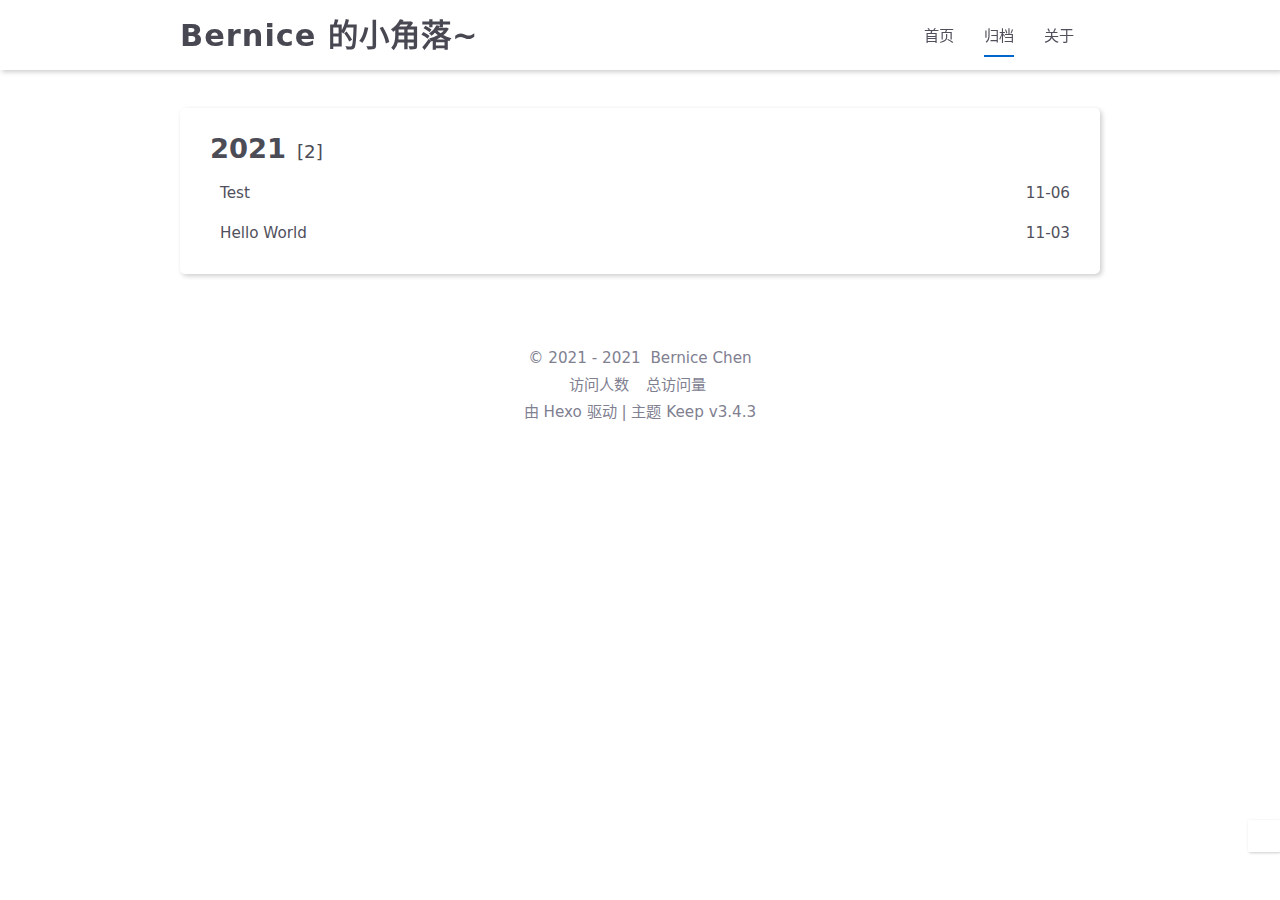
==== commit 517d0e2c: "Site updated: 2021-11-06 12:41:44" ====
--- a/archives/index.html
+++ b/archives/index.html
@@ -146,9 +146,16 @@
         <section class="archive-item">
             <div class="archive-item-header">
                 <span class="archive-year">2021</span>
-                <span class="archive-year-post-count">[1]</span>
+                <span class="archive-year-post-count">[2]</span>
             </div>
             <ul class="article-list">
+                
+                    <li class="article-item">
+                        <a class="article-title"
+                           href="/2021/11/06/Test/"
+                        >Test</a>
+                        <span class="article-date">11-06</span>
+                    </li>
                 
                     <li class="article-item">
                         <a class="article-title"
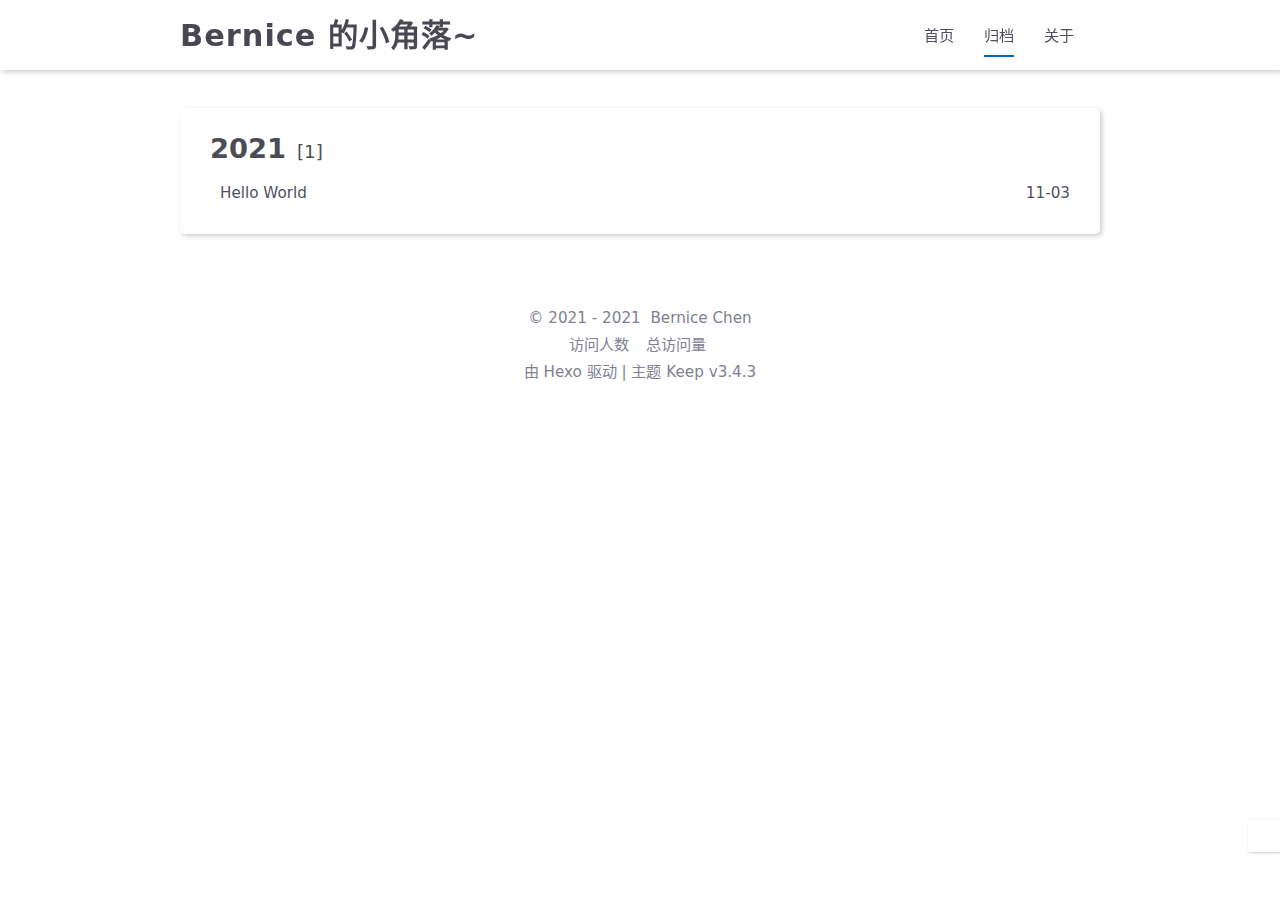
==== commit fc9ba055: "Site updated: 2021-11-06 12:42:49" ====
--- a/archives/index.html
+++ b/archives/index.html
@@ -146,16 +146,9 @@
         <section class="archive-item">
             <div class="archive-item-header">
                 <span class="archive-year">2021</span>
-                <span class="archive-year-post-count">[2]</span>
+                <span class="archive-year-post-count">[1]</span>
             </div>
             <ul class="article-list">
-                
-                    <li class="article-item">
-                        <a class="article-title"
-                           href="/2021/11/06/Test/"
-                        >Test</a>
-                        <span class="article-date">11-06</span>
-                    </li>
                 
                     <li class="article-item">
                         <a class="article-title"
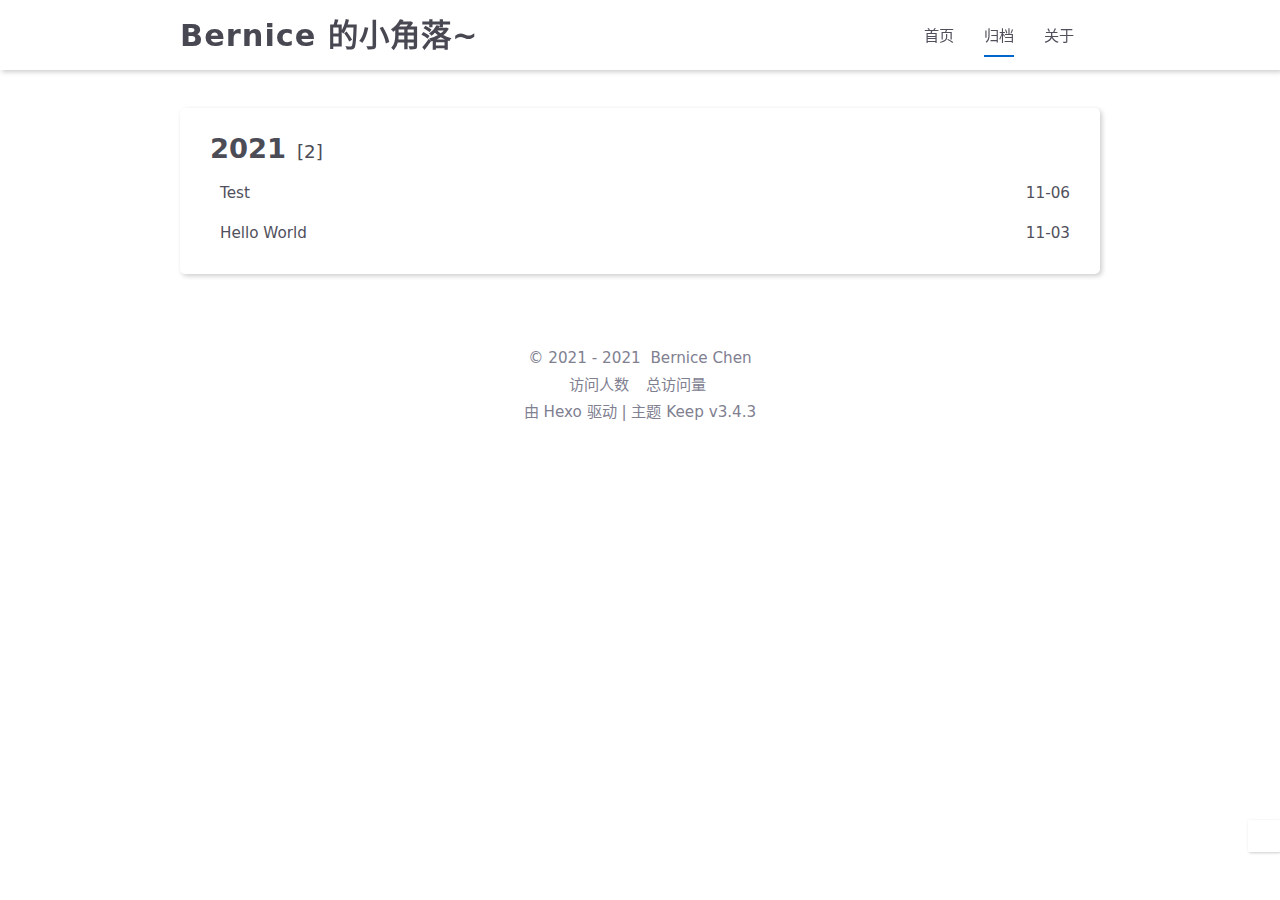
==== commit eb912322: "Site updated: 2021-11-06 12:45:50" ====
--- a/archives/index.html
+++ b/archives/index.html
@@ -146,9 +146,16 @@
         <section class="archive-item">
             <div class="archive-item-header">
                 <span class="archive-year">2021</span>
-                <span class="archive-year-post-count">[1]</span>
+                <span class="archive-year-post-count">[2]</span>
             </div>
             <ul class="article-list">
+                
+                    <li class="article-item">
+                        <a class="article-title"
+                           href="/2021/11/06/Test/"
+                        >Test</a>
+                        <span class="article-date">11-06</span>
+                    </li>
                 
                     <li class="article-item">
                         <a class="article-title"
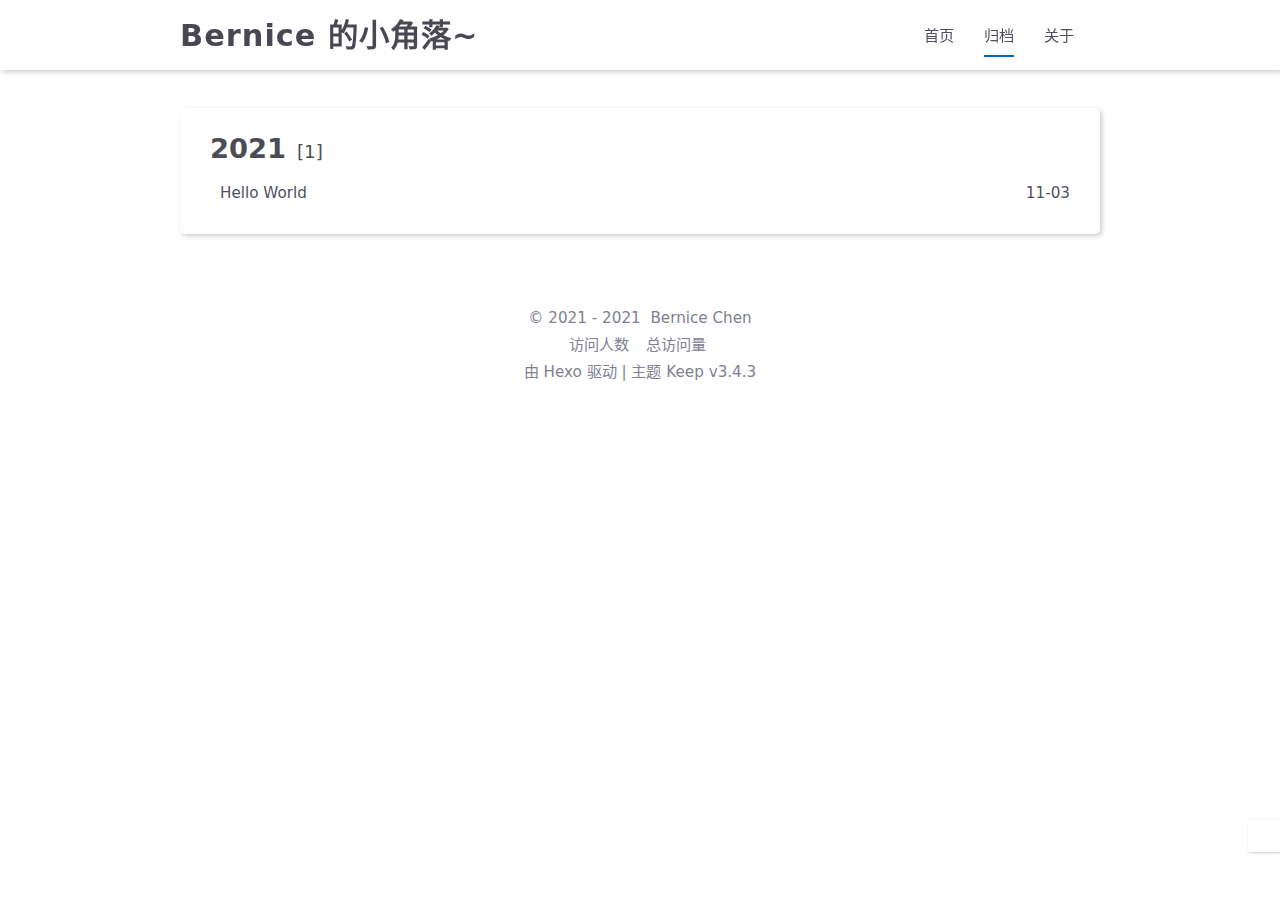
==== commit cd0abb2b: "Site updated: 2021-11-06 12:47:12" ====
--- a/archives/index.html
+++ b/archives/index.html
@@ -146,16 +146,9 @@
         <section class="archive-item">
             <div class="archive-item-header">
                 <span class="archive-year">2021</span>
-                <span class="archive-year-post-count">[2]</span>
+                <span class="archive-year-post-count">[1]</span>
             </div>
             <ul class="article-list">
-                
-                    <li class="article-item">
-                        <a class="article-title"
-                           href="/2021/11/06/Test/"
-                        >Test</a>
-                        <span class="article-date">11-06</span>
-                    </li>
                 
                     <li class="article-item">
                         <a class="article-title"
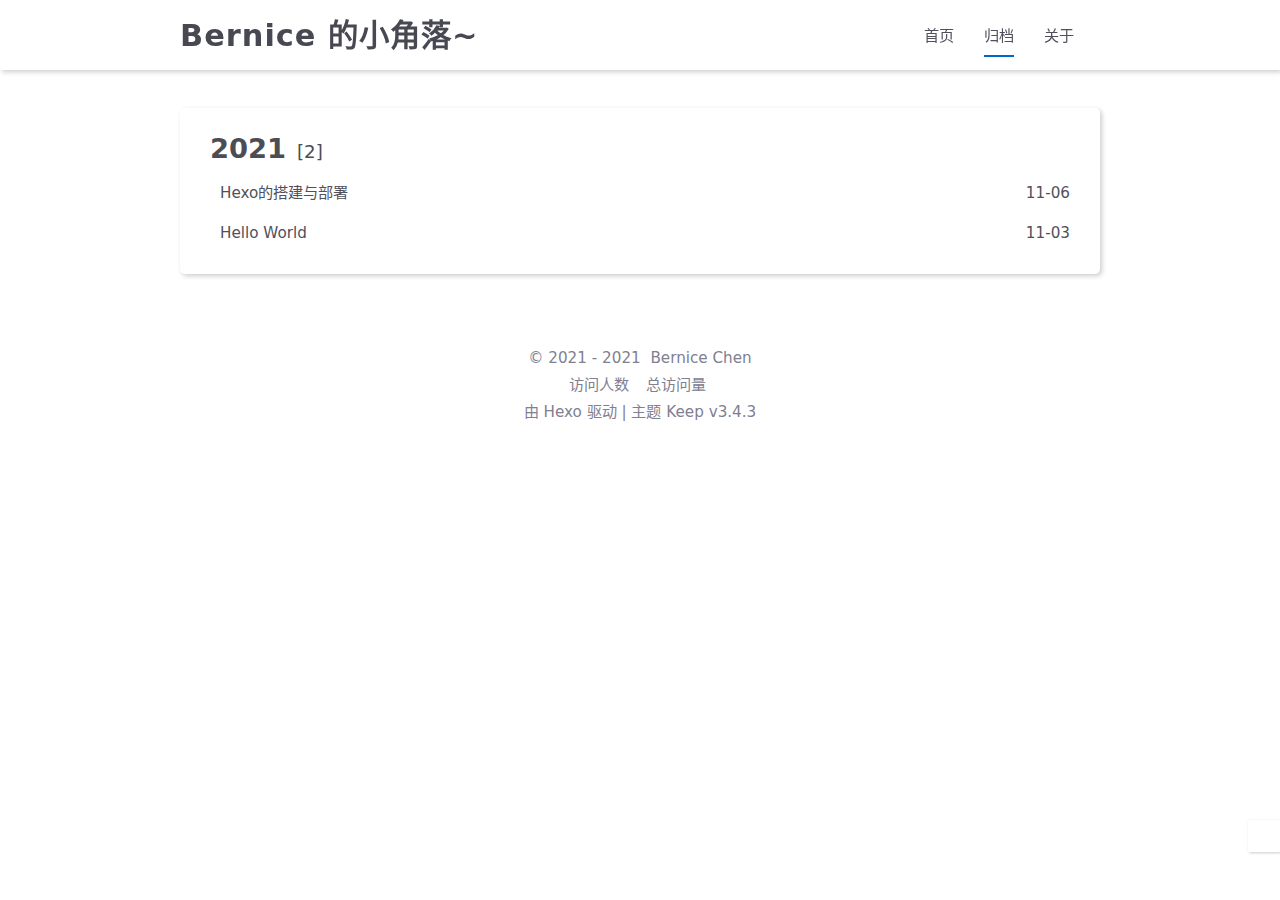
==== commit ad25d9d1: "Site updated: 2021-11-06 15:04:53" ====
--- a/archives/index.html
+++ b/archives/index.html
@@ -146,9 +146,16 @@
         <section class="archive-item">
             <div class="archive-item-header">
                 <span class="archive-year">2021</span>
-                <span class="archive-year-post-count">[1]</span>
+                <span class="archive-year-post-count">[2]</span>
             </div>
             <ul class="article-list">
+                
+                    <li class="article-item">
+                        <a class="article-title"
+                           href="/2021/11/06/Test/"
+                        >Hexo的搭建与部署</a>
+                        <span class="article-date">11-06</span>
+                    </li>
                 
                     <li class="article-item">
                         <a class="article-title"
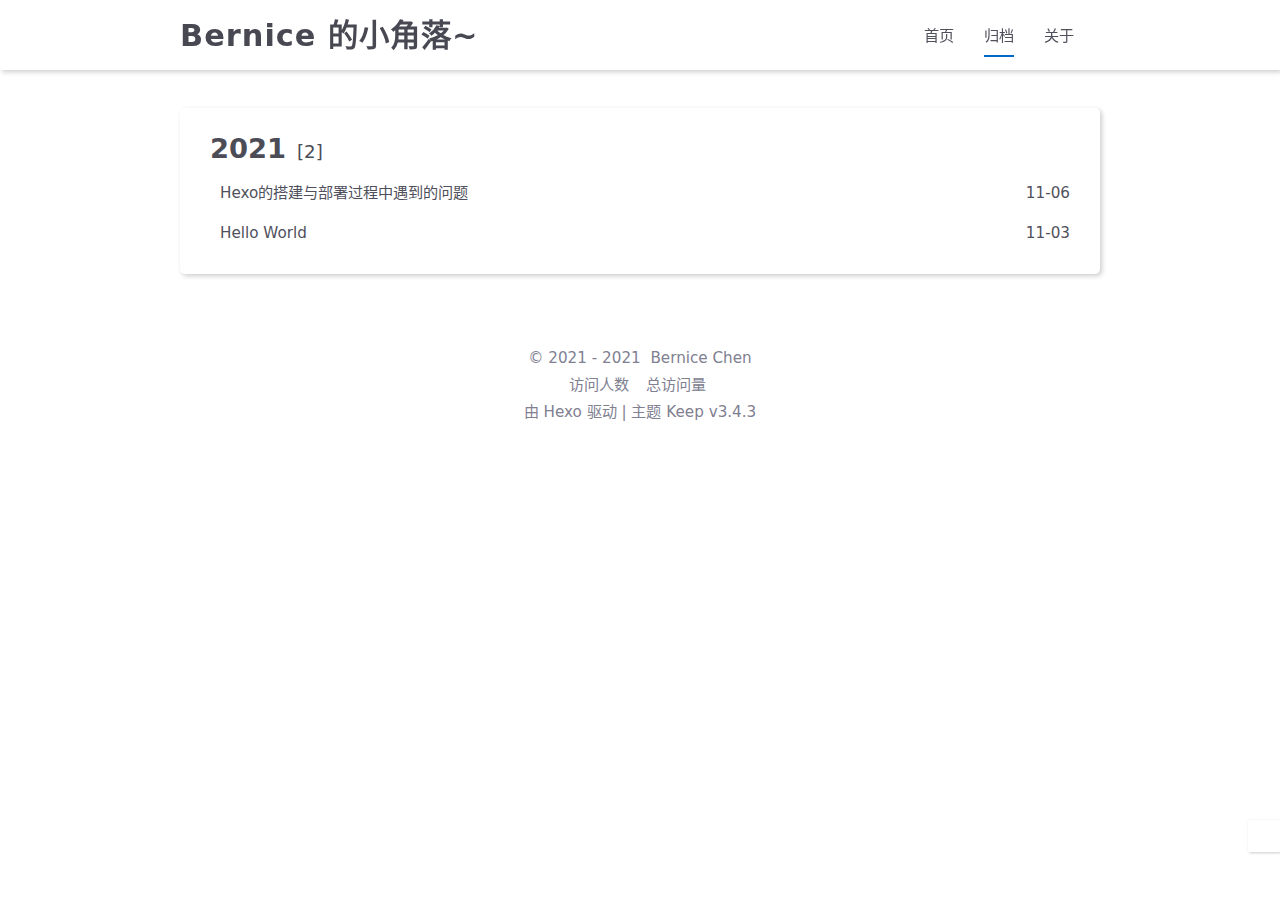
==== commit d477d983: "Site updated: 2021-11-11 15:11:08" ====
--- a/archives/index.html
+++ b/archives/index.html
@@ -153,7 +153,7 @@
                     <li class="article-item">
                         <a class="article-title"
                            href="/2021/11/06/Test/"
-                        >Hexo的搭建与部署</a>
+                        >Hexo的搭建与部署过程中遇到的问题</a>
                         <span class="article-date">11-06</span>
                     </li>
                 
